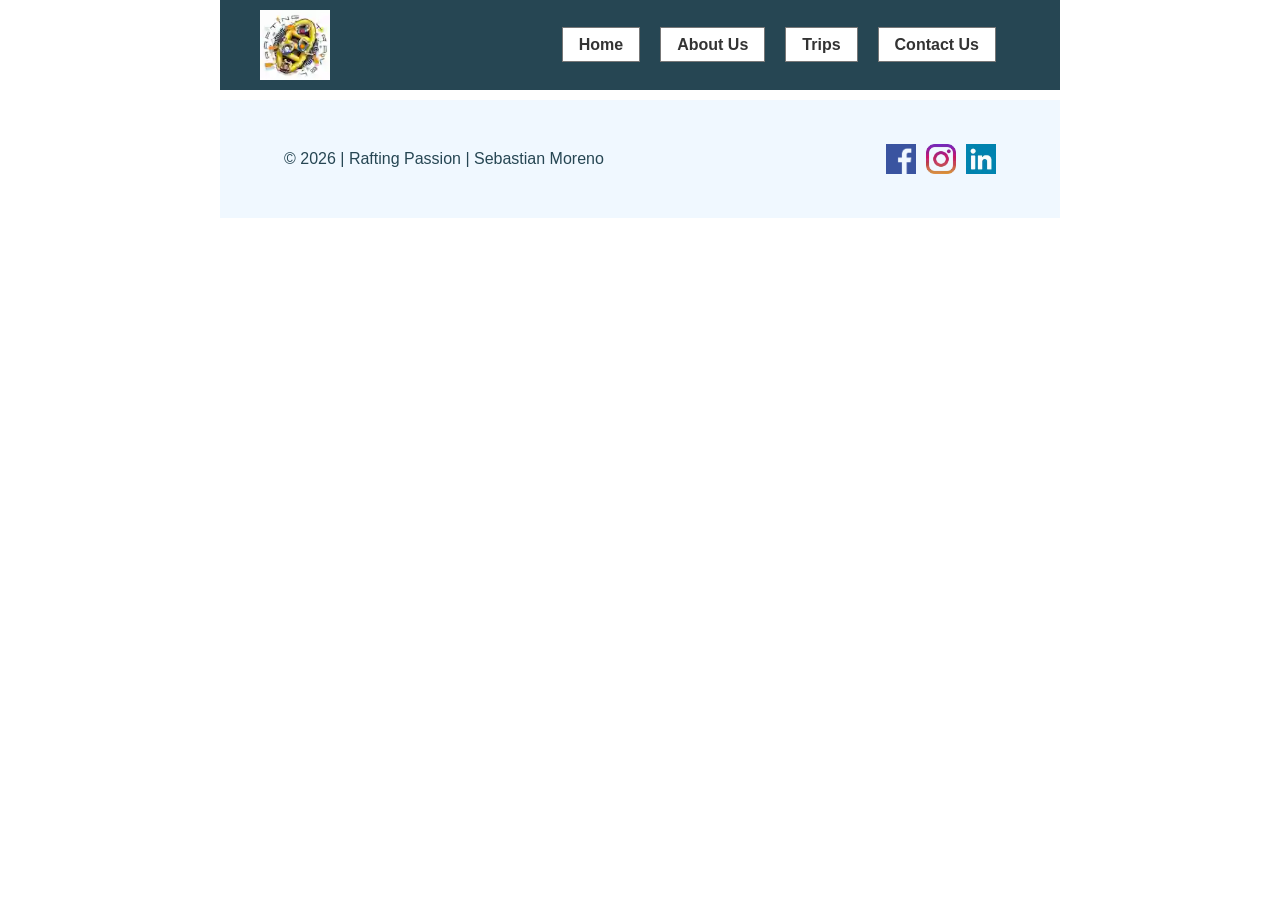
==== wwr/index.html @ cfd719b1 "Home and Trips" ====
<!DOCTYPE html>
<html lang="en">

<head>
  <meta charset="UTF-8">
  <meta name="viewport" content="width=device-width, initial-scale=1.0">
  <title>Home | Rafting Passion</title>
  <meta name="description"
    content="White Whater Rafting is a Company that allows you to enjoy the nature and have a good moment with family and friends.">
  <meta name="author" content="Sebastian Moreno">
  <link rel="stylesheet" href="styles/rafting.css">
</head>

<body>
  <header>
    <div class="logo">
      <img src="images/z-raftingcompas.webp" alt="Rafting Logo.">
    </div>
    <nav>
      <ul class="nav-links">
        <li><a href="index.html">Home</a></li>
        <li><a href="about.html">About Us</a></li>
        <li><a href="trips.html">Trips</a></li>
        <li><a href="contact.html">Contact Us</a></li>
      </ul>
    </nav>
  </header>

  <footer>
    <p>&copy; 2026 | Rafting Passion | Sebastian Moreno</p>
    <nav class="socialmedia">
      <a href="https://facebook.com">
        <img src="images/facebook-logo.webp" alt="Facebook Logo">
      </a>
      <a href="https://instagram.com">
        <img src="images/instagram-logo.webp" alt="Instagram Logo">
      </a>
      <a href="https://linkedin.com">
        <img src="images/linkedin-logo.webp" alt="LinkedIn Logo">
      </a>
    </nav>
  </footer>
</body>

</html>
---- wwr/styles/rafting.css ----
/* ...
...
--- GENERAL SECTION ---
...
... */

:root {
    --primary-color: #055a05;
    --secondary-color: #fff;
    --accent1-color: #264653;
    --accent2-color: #719fb4;
    --heading-font: "Times New Roman", "Georgia", serif;
    --body-font: Arial, Helvetica, sans-serif;
}

* {
    font-family: Arial, Helvetica, sans-serif;
    margin: 0;
    padding: 0;
    box-sizing: border-box;
}

body {
    margin: 0;
    padding: 0;
    display: grid;
    grid-template-columns: 1fr;
    gap: 10px;
    font-family: var(--body-font);
    color: var(--accent1-color);
}

header,
main,
footer {
    width: 840px;
    margin: 0 auto;
}

header {
    display: grid;
    grid-template-columns: auto 1fr;
    align-items: center;
    padding: 10px 40px;
    background-color: var(--accent1-color);
}

header img {
    max-height: 70px;
    width: auto;
    display: block;
}

.nav-links {
    display: flex;
    justify-content: flex-end;
    gap: 20px;
    list-style: none;
    margin: 0;
    padding: 0;
}

.nav-links a {
    background-color: var(--secondary-color);
    border: 1px solid #777;
    padding: 8px 16px;
    text-decoration: none;
    color: #333;
    font-weight: bold;
}

nav,
p,
section,
article {
    margin: 16px;
    padding: 8px;
}

footer {
    display: flex;
    justify-content: space-between;
    align-items: center;
    padding: 20px 40px;
    background-color: aliceblue;
    color: var(--accent1-color);
}

.socialmedia {
    display: flex;
    gap: 10px;
}

.socialmedia img {
    width: 30px;
    height: 30px;
    display: block;
}

.socialmedia a {
    text-decoration: none;
}

/* ...
...
--- HOME SECTION ---
...
... */

/* ...
...
--- ABOUT US SECTION ---
...
... */

h1 {
    font-family: var(--heading-font);
    color: var(--accent1-color);
}

.hero {
    position: relative;
    align-items: center;
}

.hero img {
    display: block;
    width: 100%;
    height: auto;
    border-radius: 5px;
}

.hero h1 {
    position: absolute;
    top: 20px;
    width: 100%;
    padding: 16px;
    text-align: center;
    opacity: 0.7;
    background-color: var(--accent1-color);
    color: var(--secondary-color);
}

h2 {
    font-family: var(--heading-font);
    text-align: center;
    margin-bottom: 25px;
    background-color: var(--accent1-color);
    padding: 0;
    color: var(--secondary-color);
}

.hero article {
    position: absolute;
    bottom: 10px;
    width: 75%;
    padding: 1px;
    text-align: center;
    background-color: aliceblue;
}

.hero article img {
    border: black;
    margin: 8px;
    float: right;
    width: 125px;
}

.history-section {
    padding: 10px 0px;
    text-align: center;
}

.history-container {
    display: grid;
    grid-template-columns: repeat(3, 1fr);
    gap: 30px;
    align-items: center;
    margin-top: 20px;
}

.history-img-box img {
    width: 100%;
    height: auto;
    border-radius: 8px;
}

.adventures-section {
    padding: 30px 20px;
    background-color: #f9f9f9;
}

.adventures-gallery {
    display: flex;
    justify-content: space-between;
    gap: 15px;
    margin-top: 10px;
    padding: 0;
}

.adventure-card {
    flex: 1;
    margin: 0;
    background: var(--secondary-color);
    padding: 10px;
    border: 1px solid #ddd;
    text-align: center;
}

.adventure-card img {
    width: 100%;
    height: 150px;
    object-fit: cover;
}

.adventure-card figcaption {
    margin-top: 10px;
    font-weight: bold;
    font-size: 0.9rem;
}

/* ...
...
--- TRIPS SECTION ---
...
... */

/* ...
...
--- CONTACT US SECTION ---
...
... */

.page-title h1 {
    position: relative;
    width: 100%;
    padding: 16px;
    text-align: center;
    opacity: 0.7;
    background-color: var(--accent1-color);
    color: var(--secondary-color);
}

.page-title {
    position: relative;
    top: 20px;
    width: 100%;
    padding: 16px;
    text-align: center;
}

.contact-info {
    margin-top: 20px;
}

.contact-info p {
    margin-top: 0;
    margin-bottom: 0;
}

.contact-container {
    background-color: aliceblue;
    display: grid;
    grid-template-columns: 1fr 1fr;
    gap: 30px;
    margin: 20px auto;
}

.map {
    display: flex;
    flex-direction: column;
    margin-top: 100px;
}

.map p {
    margin-top: 10px;
    font-size: 0.95em;
    color: var(--accent1-color);
}

.map iframe,
.map img {
    width: 100%;
    height: 320px;
    object-fit: cover;
    border: 1px solid #ccc;
    border-radius: 5px;
}

.profiles-section {
    padding: 30px 20px;
    background-color: #f9f9f9;
}

.profiles-section h2 {
    font-family: var(--heading-font);
    text-align: center;
    margin-bottom: 25px;
    background-color: var(--accent1-color);
    padding: 0;
    color: var(--secondary-color);
}

.profiles-gallery {
    display: flex;
    justify-content: space-between;
    gap: 15px;
    margin-top: 10px;
    padding: 0;
}

.profile-card {
    flex: 1;
    margin: 0;
    background: white;
    padding: 10px;
    border: 1px solid #ddd;
    text-align: center;
}

.profile-card img {
    width: 100%;
    height: 160px;
    object-fit: cover;
    border-radius: 4px;
}

.profile-card figcaption {
    margin-top: 10px;
    font-weight: bold;
    font-size: 0.9rem;
}

form {
    width: 100%;
    margin: 0;
    padding: 0;
    display: flex;
    flex-direction: column;
}

.form-group {
    display: grid;
    grid-template-columns: 1fr 2fr;
    align-items: center;
}

.company-info {
    text-align: center;
    margin-top: 0;
}

.purpose-group {
    display: flex;
    justify-content: center;
}

.radio-button {
    display: flex;
    flex-direction: column;
    gap: 12px;
    margin-left: 100px;
    text-align: right;
}

fieldset {
    display: grid;
    grid-template-columns: 1fr 2fr;
    margin: 1.5rem 0;
    border: none;
    padding: 1.5rem;
}

input[type="radio"] {
    margin: 5px;
}

h3 {
    margin-top: 80px;
    text-align: left;
    padding: 0 0.5rem;
    color: #333;
    font-family: Merriweather, Georgia, serif;
    font-size: 1rem;
}

label,
input,
button,
select,
textarea {
    font-family: Merriweather, Georgia, serif;
}

label {
    text-align: right;
    padding-right: 1rem;
}

input,
select,
textarea {
    padding: 0.5rem;
    font-size: 1.1rem;
}

input[type="checkbox"] {
    width: 22px;
    height: 22px;
    vertical-align: bottom;
}

button {
    justify-self: center;
    margin: 2rem 0 1rem 0;
    background-color: var(--accent1-color);
    color: #fff;
    border: none;
    border-radius: 0.5rem;
    padding: 0.75rem 2rem;
    font-size: 1.2rem;
    cursor: pointer;
}

button:hover {
    background-color: var(--primary-color);
}

.form-item {
    display: grid;
    grid-template-columns: 1fr 2fr;
    align-items: center;
    gap: 10px;
    margin: 0 0 12px;
}

.column1 {
    grid-template-columns: 4fr 1fr;
    margin: 0.5rem 0;
}

.column2 {
    display: grid;
    grid-template-columns: 1fr 2fr;
    align-items: center;
    gap: 10px;
    margin: 0.5rem 0;
}

.column2 label {
    text-align: left;
    padding-right: 0;
}

.checkbox-row {
    display: flex;
    justify-content: center;
    align-items: center;
    gap: 0.5rem;
    margin: 1rem 0;
}

.checkbox-row label {
    text-align: left;
    font-size: 0.95em;
}

.textarea-row {
    display: flex;
    flex-direction: column;
    align-items: start;
    text-align: start;
    margin: 1rem 0;
}

.textarea-row label {
    text-align: left;
    padding: 5px;
}

textarea {
    width: 100%;
    margin-top: 0.5rem;
    resize: none;
}
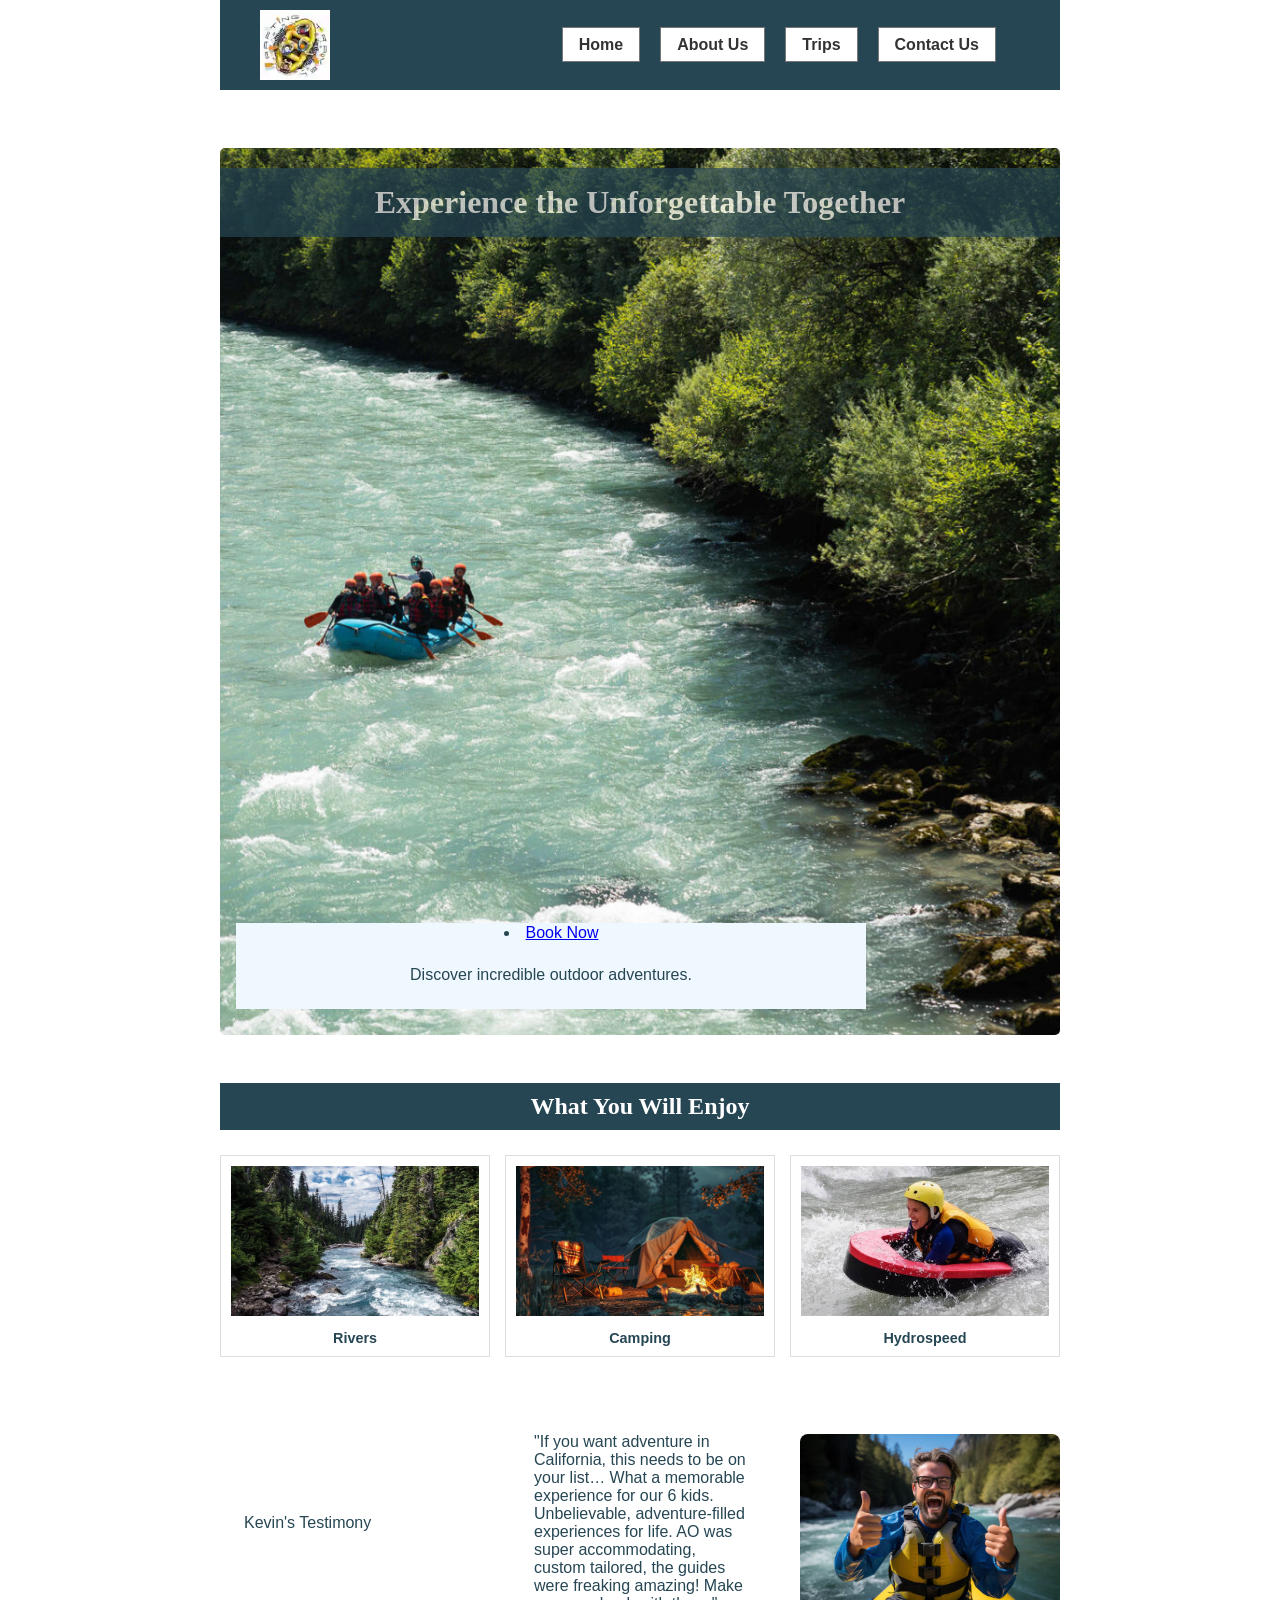
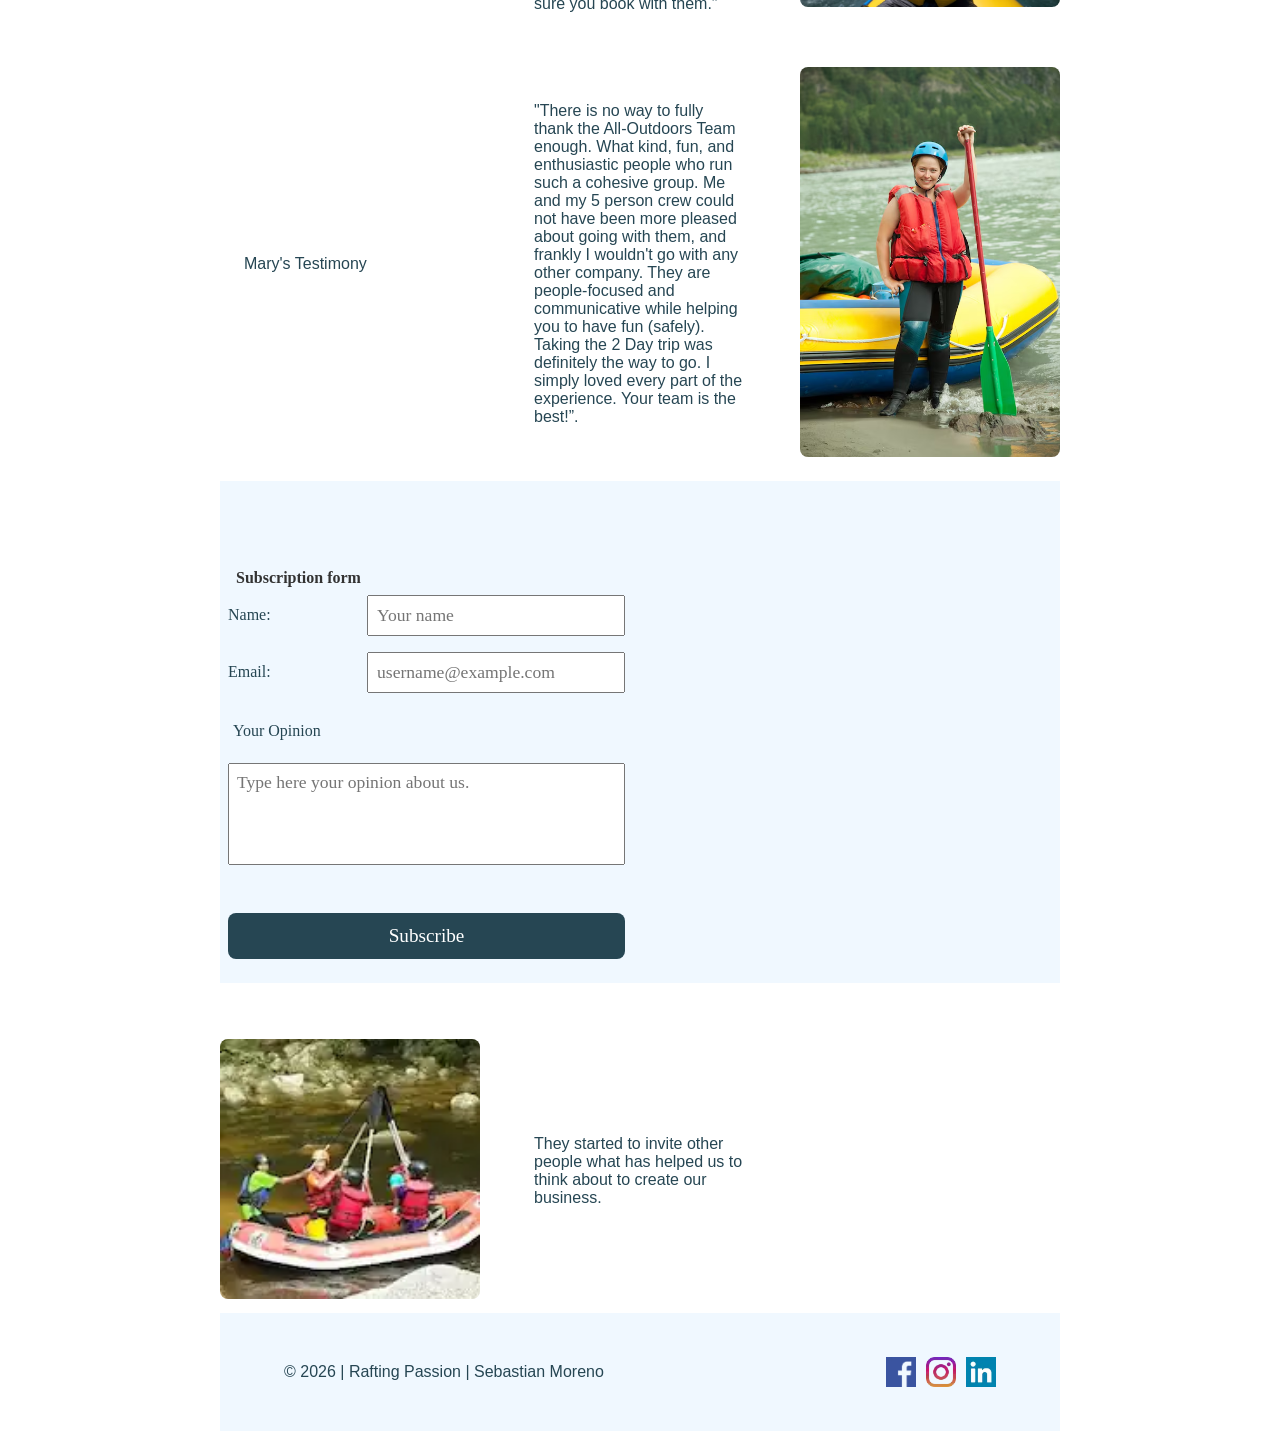
==== commit f7ffbdf8: "Rafting Page" ====
--- a/wwr/index.html
+++ b/wwr/index.html
@@ -26,6 +26,101 @@
     </nav>
   </header>
 
+  <main>
+    <section class="welcome"></section>
+    <div class="hero">
+      <img src="images/Rafting.jpg" alt="Rafting Welcome">
+      <h1>Experience the Unforgettable Together</h1>
+      <article>
+        <li><a href="trips.html">Book Now</a>
+          <p>Discover incredible outdoor adventures.</p>
+      </article>
+    </div>
+
+    <section class="offerts"></section>
+    <h2>What You Will Enjoy</h2>
+    <div class="adventures-gallery">
+
+      <figure class="adventure-card">
+        <img src="images/Rivers.webp" alt="Trip Rivers">
+        <figcaption>Rivers</figcaption>
+      </figure>
+
+      <figure class="adventure-card">
+        <img src="images/Camping.jpeg" alt="Outdoor Camping">
+        <figcaption>Camping</figcaption>
+      </figure>
+
+      <figure class="adventure-card">
+        <img src="images/Hydrospeed.jpeg" alt="Hydrospeed Adventure">
+        <figcaption>Hydrospeed</figcaption>
+      </figure>
+
+    </div>
+
+    <section class="testimonies"></section>
+    <div class="history-container">
+      <p class="testimony">Kevin's Testimony</p>
+      <p class="history-text-1">"If you want adventure in California, this needs to be on your list…
+        What a memorable experience for
+        our 6 kids. Unbelievable, adventure-filled experiences for life. AO was super accommodating,
+        custom
+        tailored, the guides were freaking amazing! Make sure you book with them."</p>
+      <div class="history-img-box">
+        <img src="images/kevin.avif" alt="Happy Woman">
+      </div>
+      <p class="testimony">Mary's Testimony</p>
+      <p class="history-text-2">"There is no way to fully thank the All-Outdoors Team enough. What
+        kind, fun, and enthusiastic people
+        who run such a cohesive group. Me and my 5 person crew could not have been more pleased
+        about going
+        with them, and frankly I wouldn't go with any other company. They are people-focused and
+        communicative while helping you to have fun (safely). Taking the 2 Day trip was definitely
+        the way
+        to go. I simply loved every part of the experience. Your team is the best!”.</p>
+      <div class="history-img-box">
+        <img src="images/mary.avif" alt="Happy Man">
+      </div>
+    </div>
+
+    <section class="contact-container">
+
+      <form>
+        <h3>Subscription form</h3>
+
+        <div class="form-item column2">
+          <label for="user_name">Name:</label>
+          <input type="text" id="user_name" name="user_name" required placeholder="Your name">
+        </div>
+
+        <div class="form-item column2">
+          <label for="useremail">Email:</label>
+          <input type="email" id="useremail" name="useremail" required
+            placeholder="username@example.com">
+        </div>
+
+        <div class="form-item textarea-row">
+          <label for="msg">Your Opinion</label>
+          <textarea name="msg" id="msg" rows="4" required
+            placeholder="Type here your opinion about us."></textarea>
+        </div>
+
+        <button type="submit">Subscribe</button>
+      </form>
+    </section>
+    <section class="newsletter"></section>
+    <div class="history-container">
+      <div class="history-img-box">
+        <img src="images/happy-rafting.webp" alt="Historical Rafting">
+      </div>
+      <p class="history-text-2">They started to invite other people what has helped us to
+        think about to create
+        our
+        business.</p>
+    </div>
+
+  </main>
+
   <footer>
     <p>&copy; 2026 | Rafting Passion | Sebastian Moreno</p>
     <nav class="socialmedia">
--- a/wwr/styles/rafting.css
+++ b/wwr/styles/rafting.css
@@ -146,7 +146,7 @@
     text-align: center;
     margin-bottom: 25px;
     background-color: var(--accent1-color);
-    padding: 0;
+    padding: 10px;
     color: var(--secondary-color);
 }
 
@@ -297,7 +297,6 @@
     text-align: center;
     margin-bottom: 25px;
     background-color: var(--accent1-color);
-    padding: 0;
     color: var(--secondary-color);
 }
 
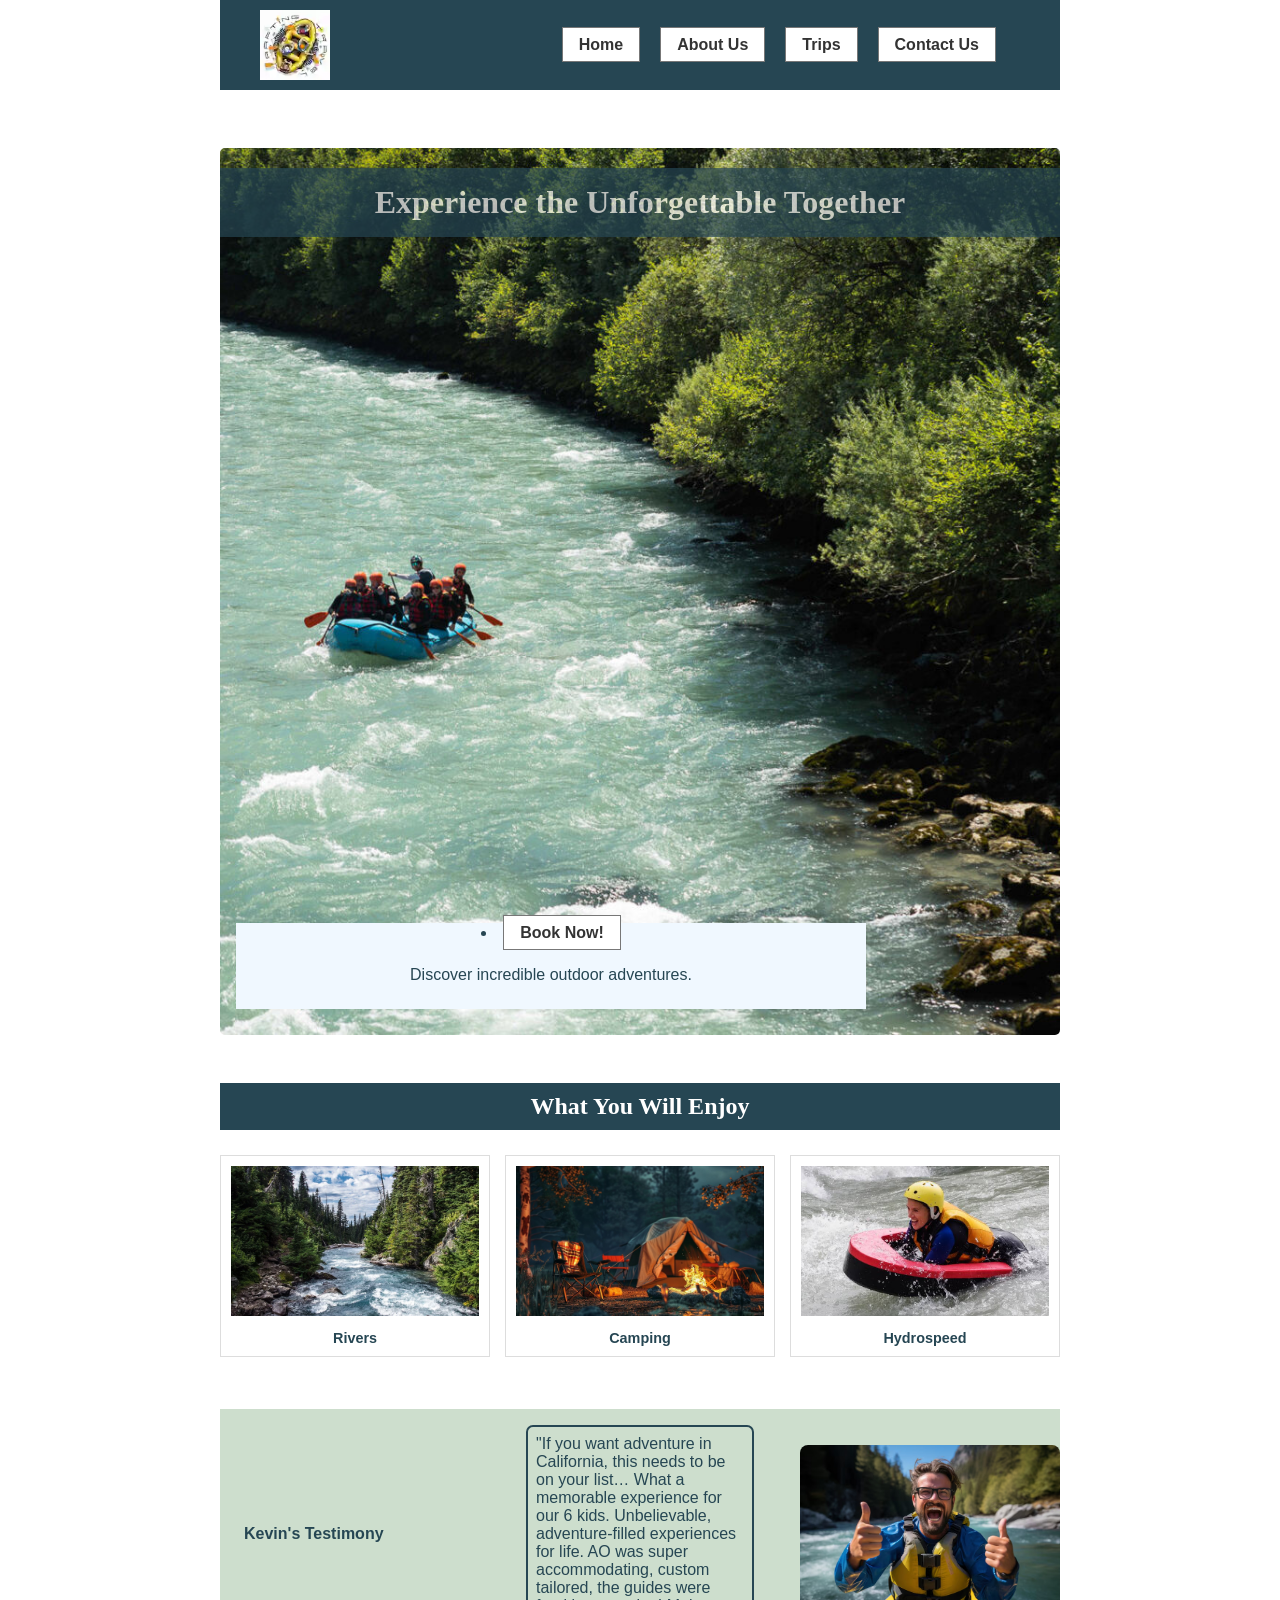
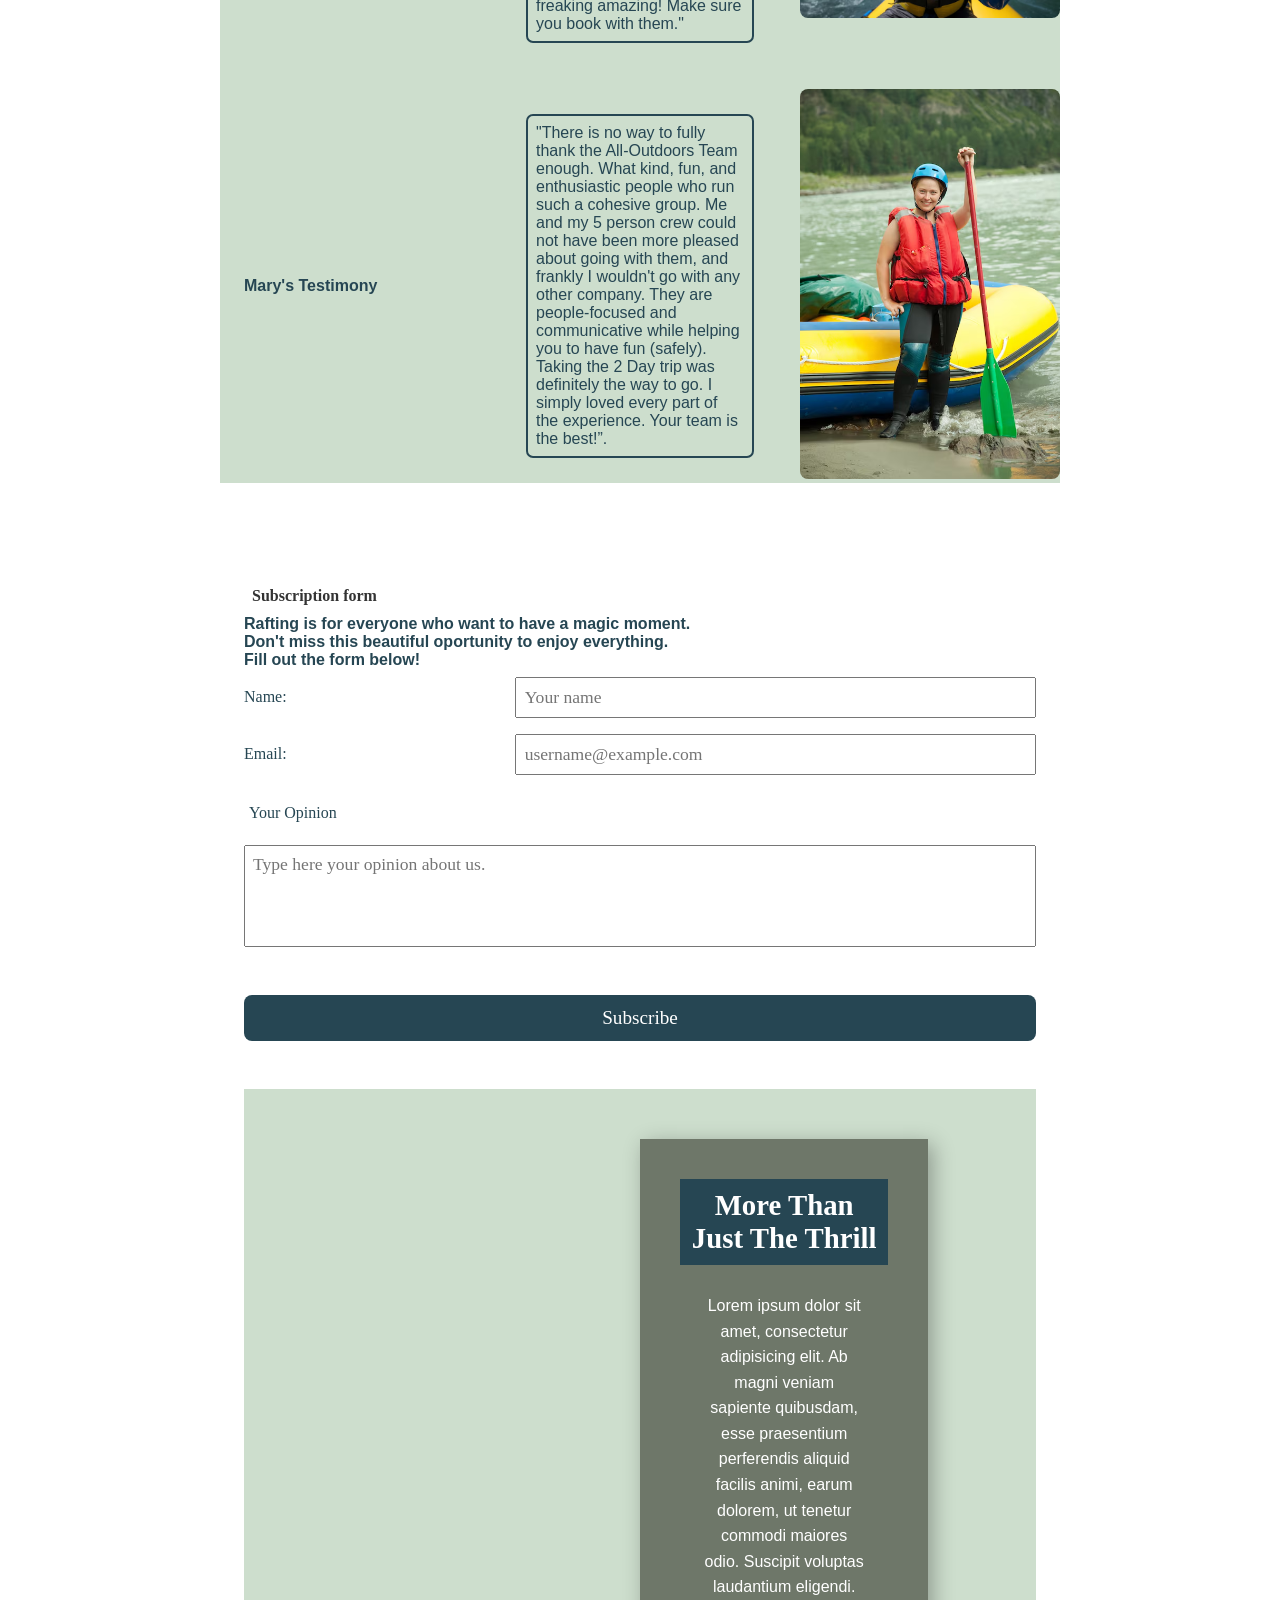
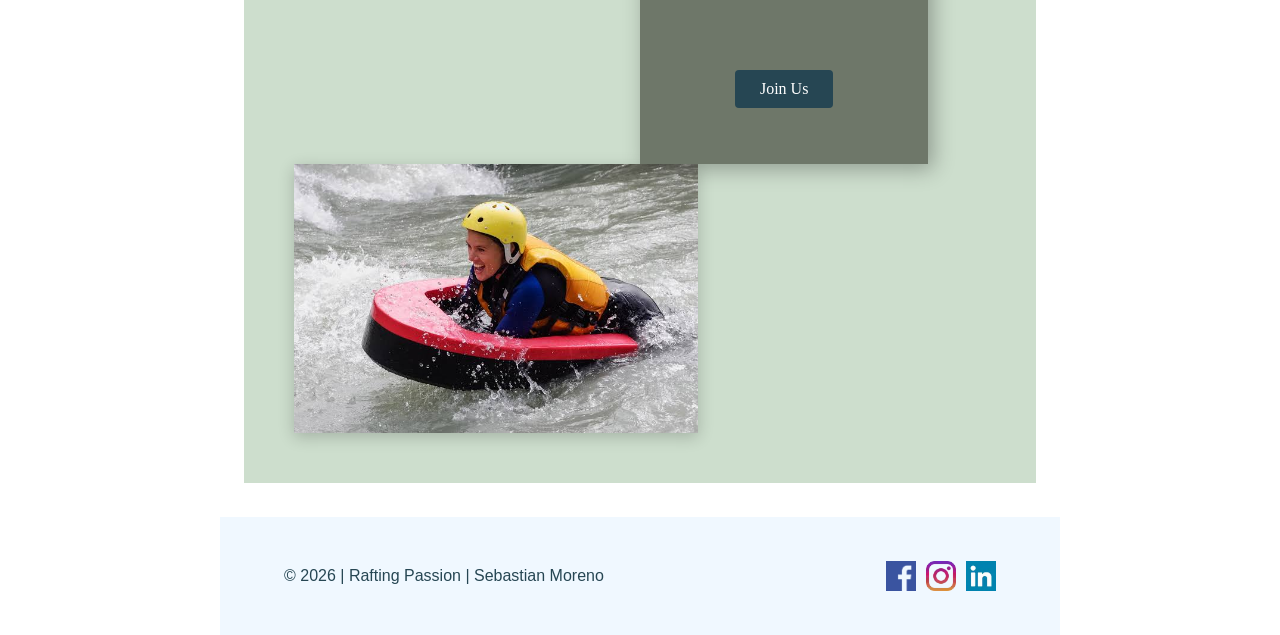
==== commit 50cd0326: "Home page finshed" ====
--- a/wwr/index.html
+++ b/wwr/index.html
@@ -31,8 +31,8 @@
     <div class="hero">
       <img src="images/Rafting.jpg" alt="Rafting Welcome">
       <h1>Experience the Unforgettable Together</h1>
-      <article>
-        <li><a href="trips.html">Book Now</a>
+      <article class="art-link">
+        <li><a href="trips.html">Book Now!</a>
           <p>Discover incredible outdoor adventures.</p>
       </article>
     </div>
@@ -58,19 +58,19 @@
 
     </div>
 
-    <section class="testimonies"></section>
-    <div class="history-container">
+    <section class="testomony-section"></section>
+    <div class="testimony-container">
       <p class="testimony">Kevin's Testimony</p>
-      <p class="history-text-1">"If you want adventure in California, this needs to be on your list…
+      <p class="testimony-text">"If you want adventure in California, this needs to be on your list…
         What a memorable experience for
         our 6 kids. Unbelievable, adventure-filled experiences for life. AO was super accommodating,
         custom
         tailored, the guides were freaking amazing! Make sure you book with them."</p>
-      <div class="history-img-box">
+      <div class="testimony-img-box">
         <img src="images/kevin.avif" alt="Happy Woman">
       </div>
       <p class="testimony">Mary's Testimony</p>
-      <p class="history-text-2">"There is no way to fully thank the All-Outdoors Team enough. What
+      <p class="testimony-text">"There is no way to fully thank the All-Outdoors Team enough. What
         kind, fun, and enthusiastic people
         who run such a cohesive group. Me and my 5 person crew could not have been more pleased
         about going
@@ -83,10 +83,16 @@
       </div>
     </div>
 
-    <section class="contact-container">
+    <section>
 
       <form>
         <h3>Subscription form</h3>
+
+        <div class="sub-message">
+          <p>Rafting is for everyone who want to have a magic moment.</p>
+          <p>Don't miss this beautiful oportunity to enjoy everything.</p>
+          <p>Fill out the form below!</p>
+        </div>
 
         <div class="form-item column2">
           <label for="user_name">Name:</label>
@@ -108,16 +114,18 @@
         <button type="submit">Subscribe</button>
       </form>
     </section>
-    <section class="newsletter"></section>
-    <div class="history-container">
-      <div class="history-img-box">
-        <img src="images/happy-rafting.webp" alt="Historical Rafting">
+    <section class="newsletter">
+      <div class="banner-container">
+        <img src="images/Hydrospeed.jpeg" alt="Montañas" class="banner-image">
+        <div class="card-content">
+          <h2>More Than Just The Thrill</h2>
+          <p>Lorem ipsum dolor sit amet, consectetur adipisicing elit. Ab magni veniam sapiente
+            quibusdam, esse praesentium perferendis aliquid facilis animi, earum dolorem, ut tenetur
+            commodi maiores odio. Suscipit voluptas laudantium eligendi.</p>
+          <button class="btn-join">Join Us</button>
+        </div>
       </div>
-      <p class="history-text-2">They started to invite other people what has helped us to
-        think about to create
-        our
-        business.</p>
-    </div>
+    </section>
 
   </main>
 
--- a/wwr/styles/rafting.css
+++ b/wwr/styles/rafting.css
@@ -106,6 +106,103 @@
 --- HOME SECTION ---
 ...
 ... */
+.art-link a {
+    background-color: var(--secondary-color);
+    border: 1px solid #777;
+    padding: 8px 16px;
+    text-decoration: none;
+    color: #333;
+    font-weight: bold;
+}
+
+.testimony-section {
+    padding: 10px 0px;
+    text-align: center;
+}
+
+.testimony-container {
+    display: grid;
+    grid-template-columns: repeat(3, 1fr);
+    gap: 30px;
+    align-items: center;
+    margin-top: 20px;
+    background-color: #cddecd;
+}
+
+.testimony-img-box img {
+    width: 100%;
+    height: auto;
+    border-radius: 8px;
+}
+
+.testimony {
+    font-weight: bold;
+}
+
+.testimony-text {
+    border: 2px solid var(--accent1-color);
+    border-radius: 7px;
+}
+
+.sub-message {
+    margin-top: 10px;
+}
+
+.sub-message p {
+    display: block;
+    margin: 0;
+    padding: 0;
+    font-weight: bold;
+}
+
+.banner-container {
+    display: grid;
+    grid-template-columns: repeat(12, 1fr);
+    align-items: center;
+    background-color: #cddecd;
+    padding: 50px;
+}
+
+.banner-image {
+    grid-column: 1 / 8;
+    width: 100%;
+    height: auto;
+    object-fit: cover;
+    box-shadow: 0 4px 15px rgba(0, 0, 0, 0.2);
+}
+
+.card-content {
+    grid-column: 7 / 12;
+    grid-row: 1;
+    z-index: 2;
+    background-color: #6e7769;
+    color: #ffffff;
+    padding: 40px;
+    text-align: center;
+    box-shadow: 5px 5px 20px rgba(0, 0, 0, 0.3);
+}
+
+.card-content h2 {
+    font-family: 'sans-serif';
+    margin-bottom: 20px;
+    font-size: 1.8rem;
+}
+
+.card-content p {
+    line-height: 1.6;
+    font-size: 1rem;
+    margin-bottom: 30px;
+}
+
+.btn-join {
+    background-color: var(--accent1-color);
+    color: var(--secondary-color);
+    border: none;
+    padding: 10px 25px;
+    font-size: 1rem;
+    cursor: pointer;
+    border-radius: 4px;
+}
 
 /* ...
 ...
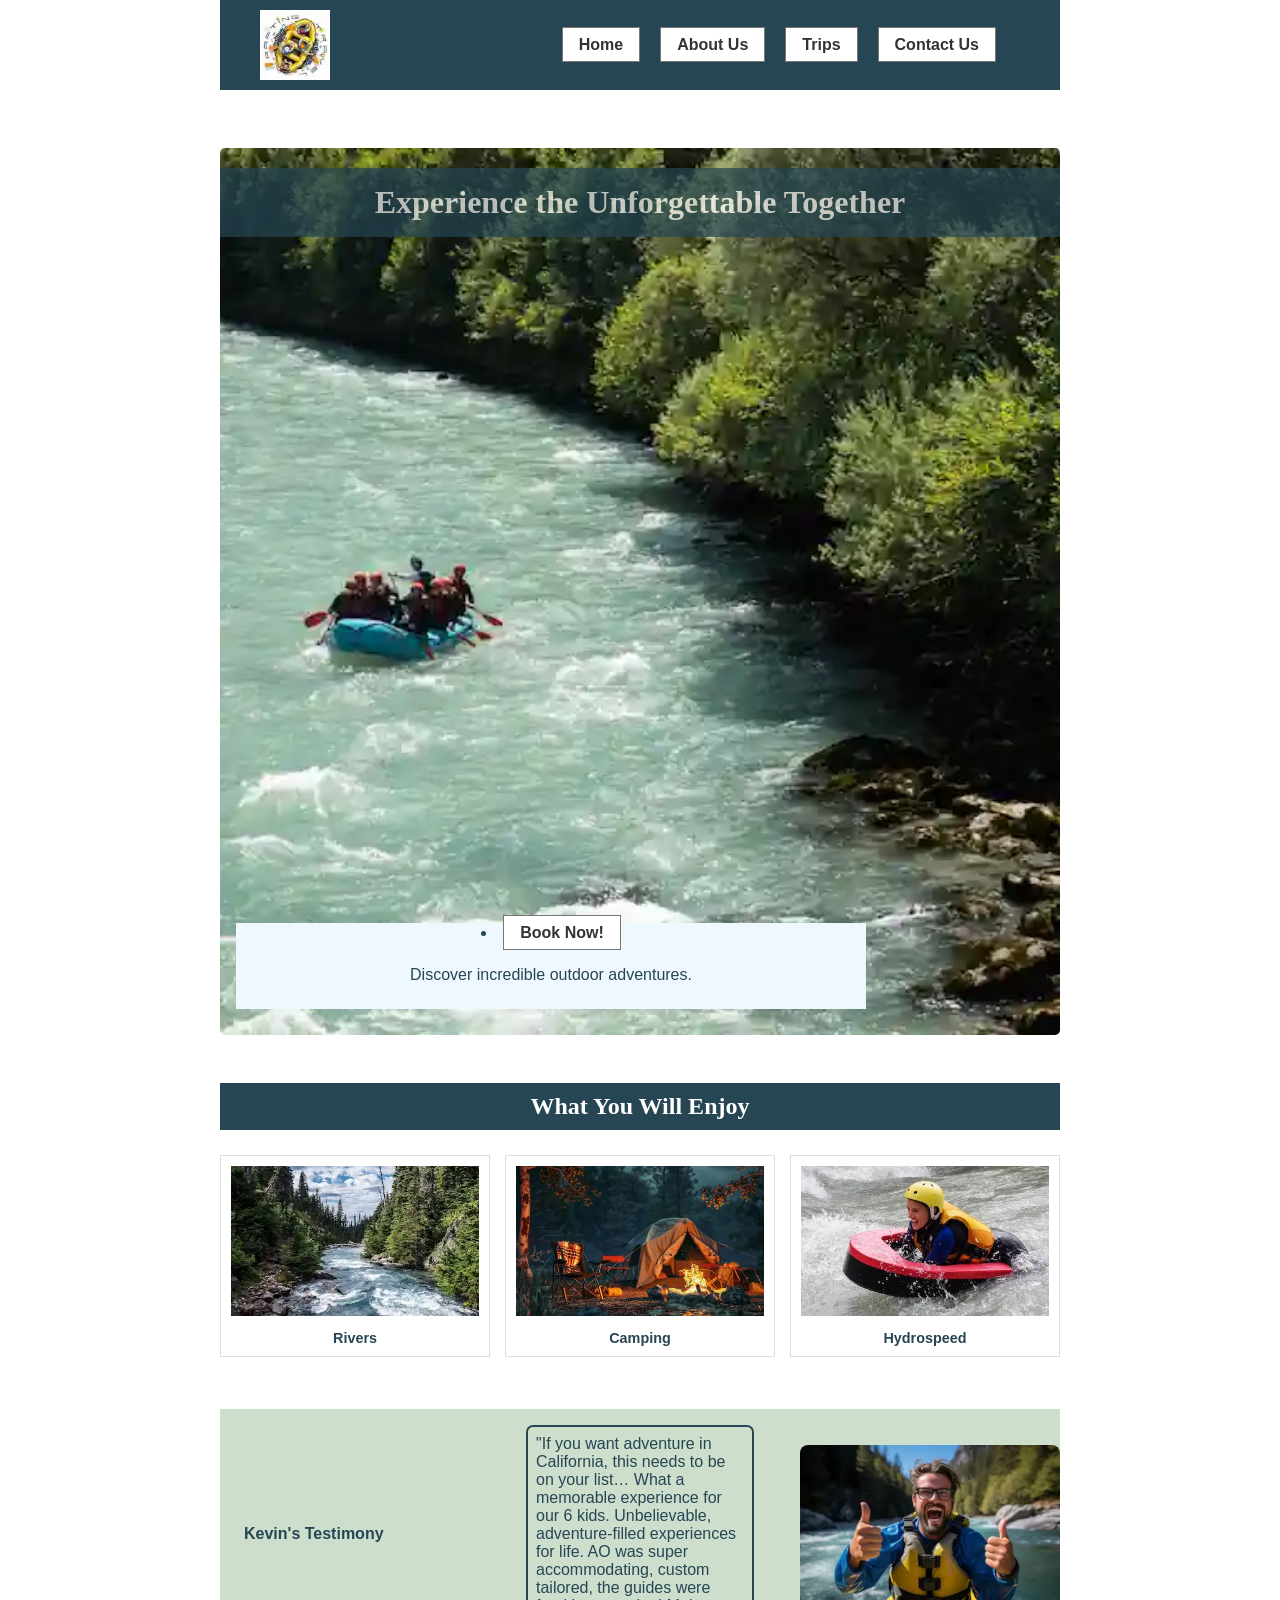
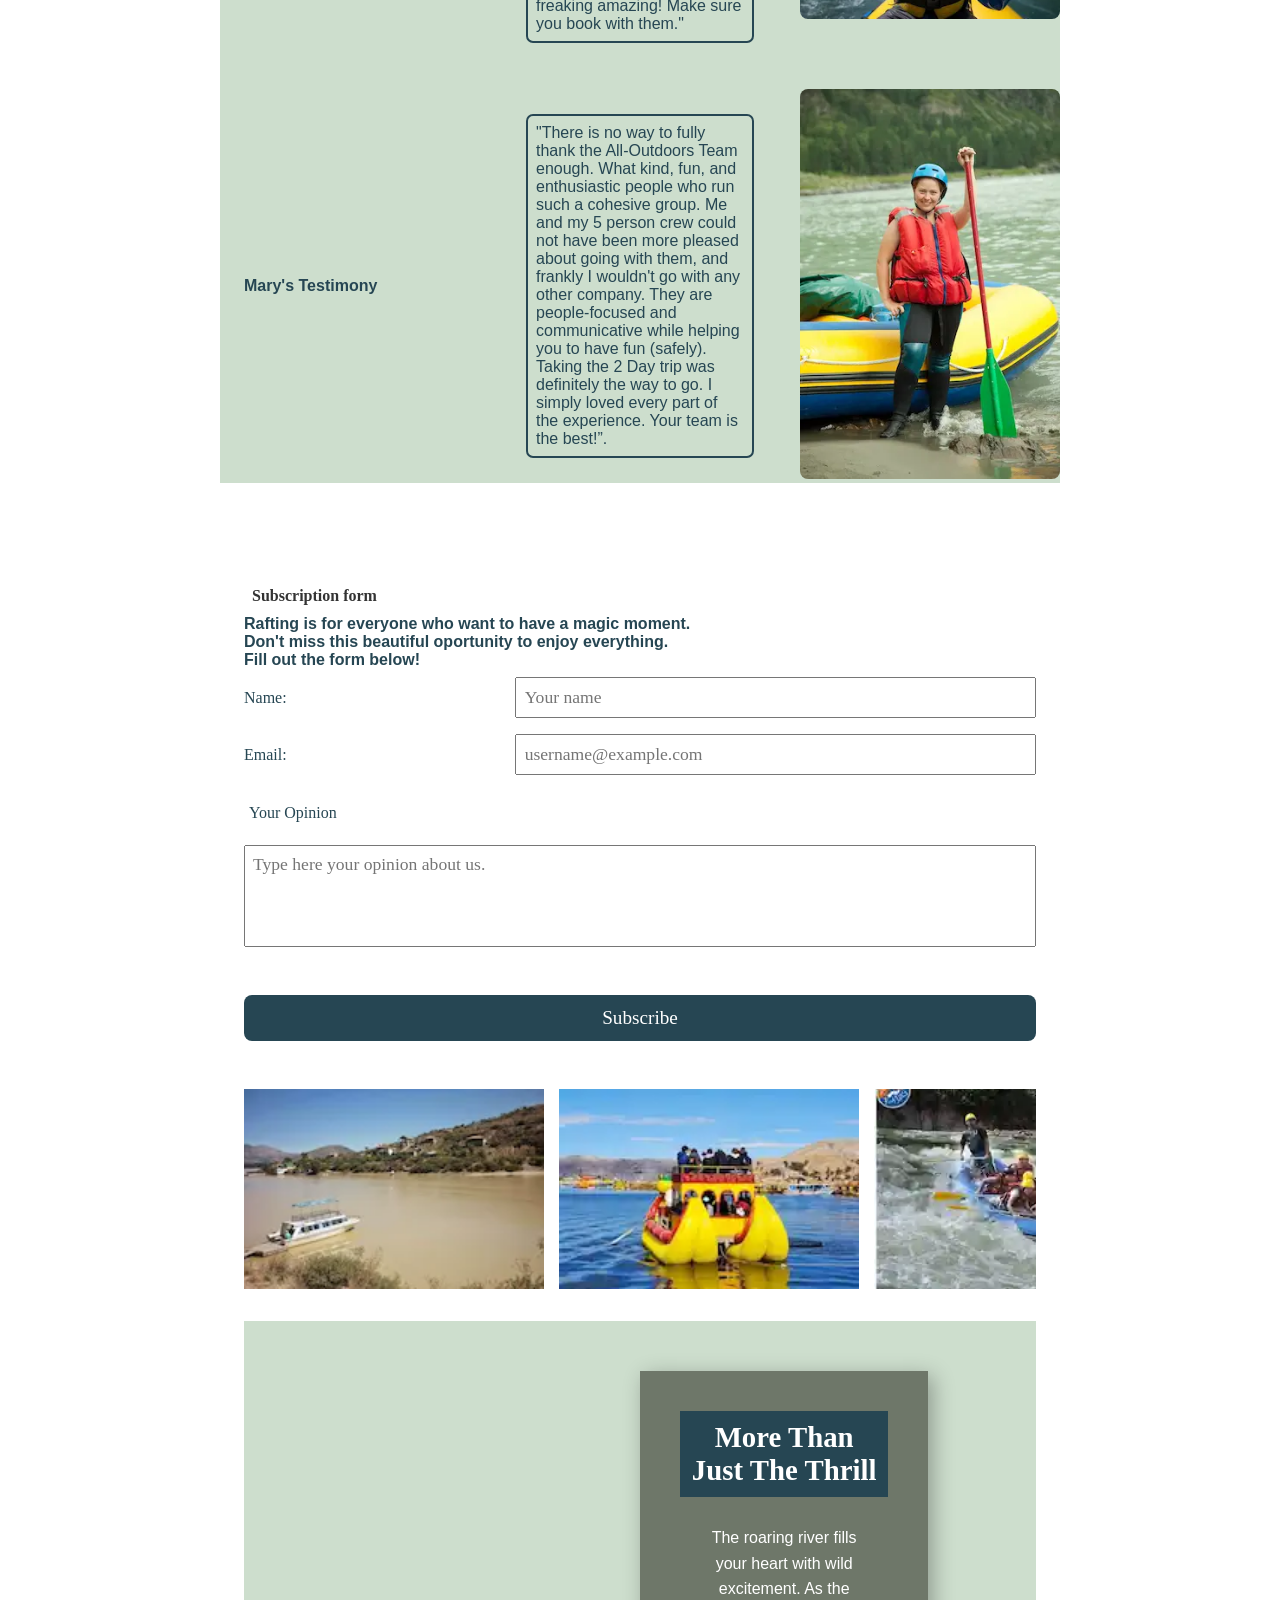
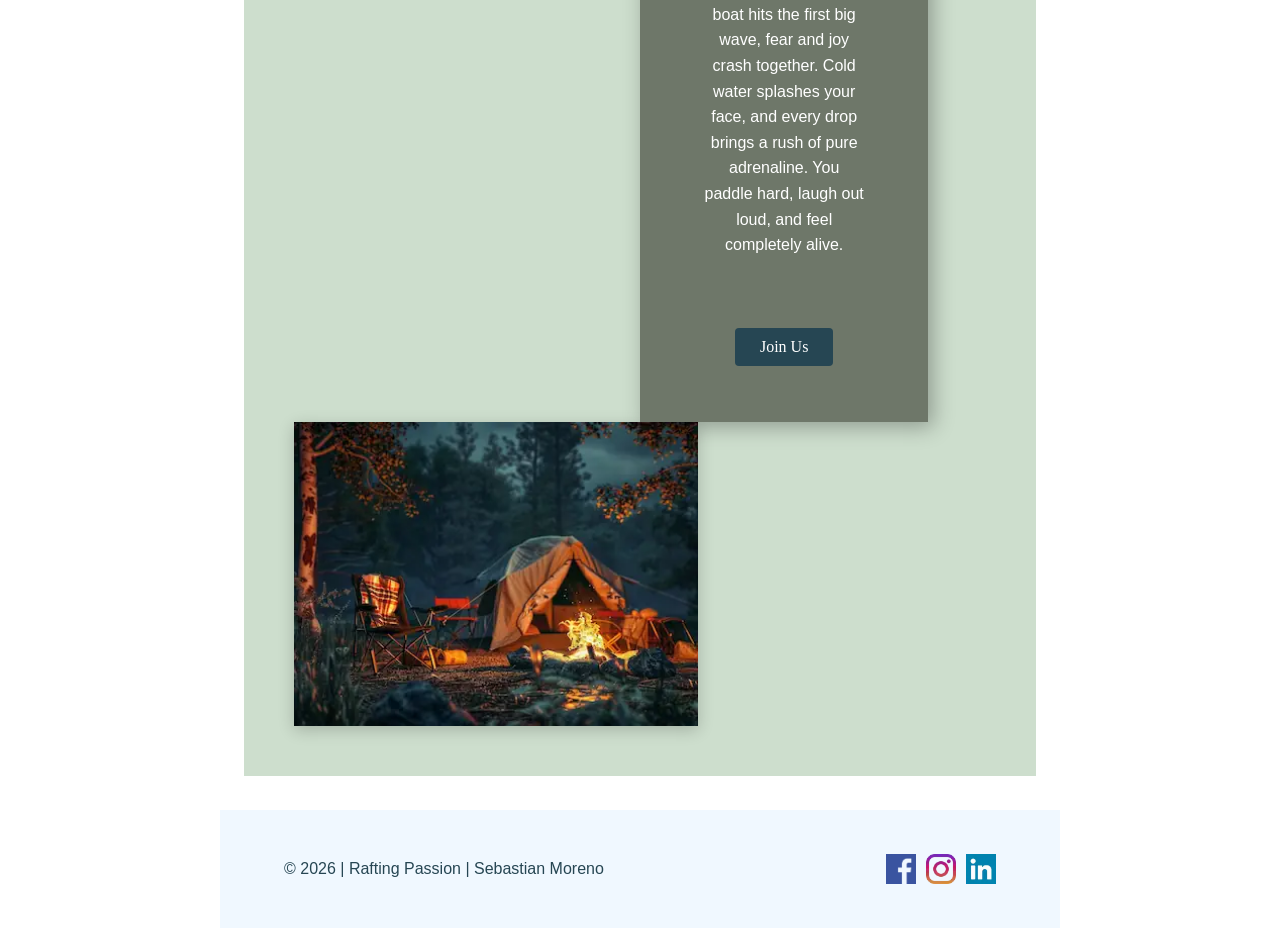
==== commit baad5dae: "Index and Trips finished" ====
--- a/wwr/index.html
+++ b/wwr/index.html
@@ -29,7 +29,7 @@
   <main>
     <section class="welcome"></section>
     <div class="hero">
-      <img src="images/Rafting.jpg" alt="Rafting Welcome">
+      <img src="images/Rafting.webp" alt="Rafting Welcome">
       <h1>Experience the Unforgettable Together</h1>
       <article class="art-link">
         <li><a href="trips.html">Book Now!</a>
@@ -47,12 +47,12 @@
       </figure>
 
       <figure class="adventure-card">
-        <img src="images/Camping.jpeg" alt="Outdoor Camping">
+        <img src="images/Camping.webp" alt="Outdoor Camping">
         <figcaption>Camping</figcaption>
       </figure>
 
       <figure class="adventure-card">
-        <img src="images/Hydrospeed.jpeg" alt="Hydrospeed Adventure">
+        <img src="images/Hydrospeed.webp" alt="Hydrospeed Adventure">
         <figcaption>Hydrospeed</figcaption>
       </figure>
 
@@ -67,7 +67,7 @@
         custom
         tailored, the guides were freaking amazing! Make sure you book with them."</p>
       <div class="testimony-img-box">
-        <img src="images/kevin.avif" alt="Happy Woman">
+        <img src="images/kevin.webp" alt="Happy Woman">
       </div>
       <p class="testimony">Mary's Testimony</p>
       <p class="testimony-text">"There is no way to fully thank the All-Outdoors Team enough. What
@@ -79,7 +79,7 @@
         the way
         to go. I simply loved every part of the experience. Your team is the best!”.</p>
       <div class="history-img-box">
-        <img src="images/mary.avif" alt="Happy Man">
+        <img src="images/mary.webp" alt="Happy Man">
       </div>
     </div>
 
@@ -114,14 +114,35 @@
         <button type="submit">Subscribe</button>
       </form>
     </section>
+    <section class="carrusel">
+      <div class="carrusel-contenedor">
+        <div class="carrusel-track">
+
+          <img src="images/angostura.webp" alt="Photo 1">
+          <img src="images/lago-titicaca.webp" alt="Photo 2">
+          <img src="images/santa-cruz.webp" alt="Photo 3">
+          <img src="images/toro-warkhu.webp" alt="Photo 4">
+          <img src="images/villa-tunari.webp" alt="Photo 5">
+
+          <img src="images/angostura.webp" alt="Photo 1">
+          <img src="images/lago-titicaca.webp" alt="Photo 2">
+          <img src="images/santa-cruz.webp" alt="Photo 3">
+          <img src="images/toro-warkhu.webp" alt="Photo 4">
+          <img src="images/villa-tunari.webp" alt="Photo 5">
+        </div>
+      </div>
+    </section>
+
     <section class="newsletter">
       <div class="banner-container">
-        <img src="images/Hydrospeed.jpeg" alt="Montañas" class="banner-image">
+        <img src="images/Camping.webp" alt="Camping in the mountains" class="banner-image">
         <div class="card-content">
           <h2>More Than Just The Thrill</h2>
-          <p>Lorem ipsum dolor sit amet, consectetur adipisicing elit. Ab magni veniam sapiente
-            quibusdam, esse praesentium perferendis aliquid facilis animi, earum dolorem, ut tenetur
-            commodi maiores odio. Suscipit voluptas laudantium eligendi.</p>
+          <p>The roaring river fills your heart with wild excitement. As the boat hits the first big
+            wave, fear
+            and joy crash together. Cold water splashes your face, and every drop brings a rush of
+            pure
+            adrenaline. You paddle hard, laugh out loud, and feel completely alive.</p>
           <button class="btn-join">Join Us</button>
         </div>
       </div>
--- a/wwr/styles/rafting.css
+++ b/wwr/styles/rafting.css
@@ -321,6 +321,104 @@
 --- TRIPS SECTION ---
 ...
 ... */
+
+.carrusel-contenedor {
+    width: 100%;
+    overflow: hidden;
+    white-space: nowrap;
+    box-sizing: border-box;
+}
+
+.carrusel-track {
+    display: flex;
+    width: max-content;
+    animation: desplazar 20s linear infinite;
+}
+
+.carrusel-track img {
+    width: 300px;
+    height: 200px;
+    object-fit: cover;
+    margin-right: 15px;
+}
+
+@keyframes desplazar {
+    0% {
+        transform: translateX(0);
+    }
+
+    100% {
+        transform: translateX(-50%);
+    }
+}
+
+/* Contenedor con scroll para pantallas móviles */
+.table-container {
+    overflow-x: auto;
+    margin: 20px 0;
+    font-family: 'Segoe UI', Tahoma, Geneva, Verdana, sans-serif;
+    box-shadow: 0 4px 15px rgba(0, 0, 0, 0.05);
+    border-radius: 8px;
+}
+
+/* Estilos generales de la tabla */
+.excursions-table {
+    width: 100%;
+    border-collapse: collapse;
+    /* Une los bordes de celda en una sola línea */
+    background-color: #ffffff;
+    text-align: left;
+}
+
+/* Estilos de la cabecera */
+.excursions-table thead tr {
+    background-color: #007bff;
+    color: #ffffff;
+    font-weight: bold;
+}
+
+.excursions-table th,
+.excursions-table td {
+    padding: 12px 15px;
+    /* Espaciado interno cómodo para lectura */
+    border-bottom: 1px solid #dddddd;
+}
+
+/* Filas alternas de diferente color (Efecto Cebra) */
+.excursions-table tbody tr:nth-child(even) {
+    background-color: #f8f9fa;
+    /* Color cian/gris suave en filas pares */
+}
+
+/* Efecto visual al pasar el ratón por encima */
+.excursions-table tbody tr:hover {
+    background-color: #f1f3f5;
+    cursor: pointer;
+}
+
+/* Diseño de las etiquetas de dificultad */
+.badge {
+    padding: 4px 8px;
+    border-radius: 4px;
+    font-size: 0.85rem;
+    font-weight: 600;
+    display: inline-block;
+}
+
+.badge.easy {
+    background-color: #d4edda;
+    color: #155724;
+}
+
+.badge.medium {
+    background-color: #fff3cd;
+    color: #856404;
+}
+
+.badge.hard {
+    background-color: #f8d7da;
+    color: #721c24;
+}
 
 /* ...
 ...
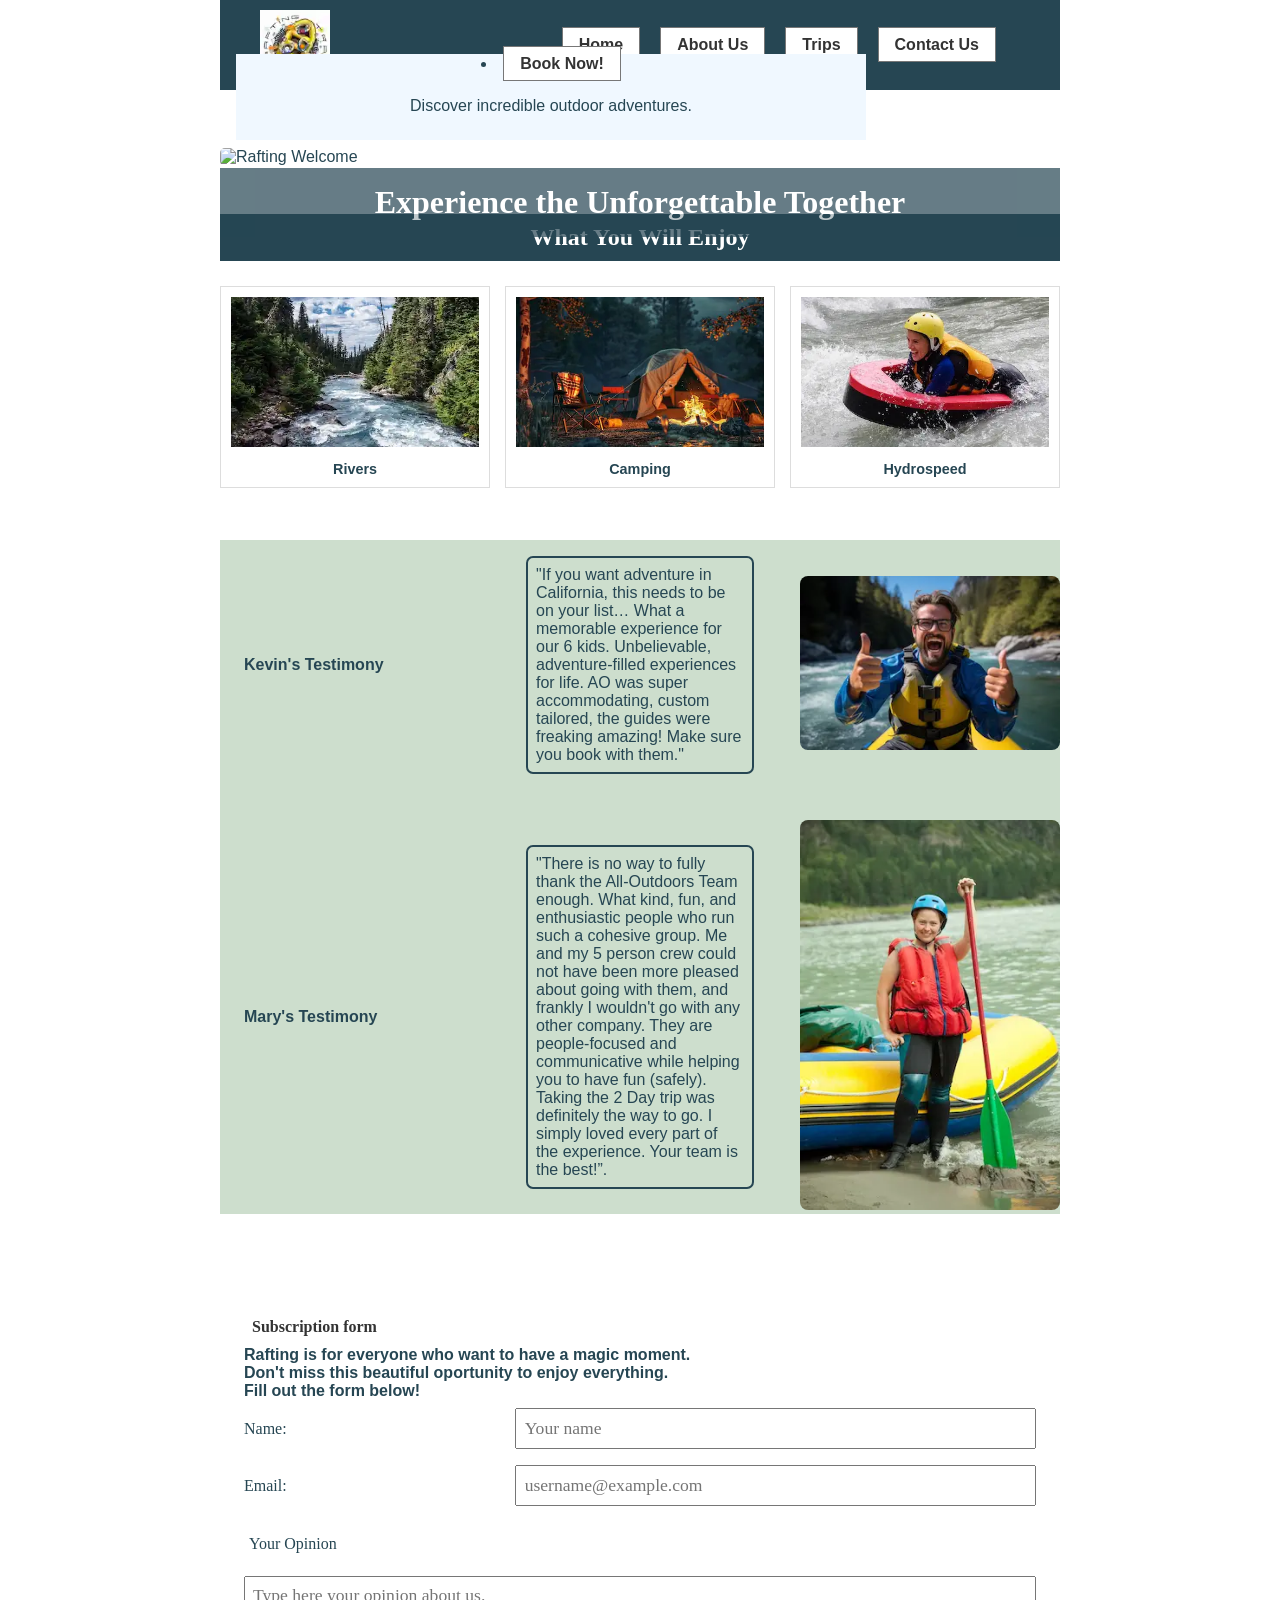
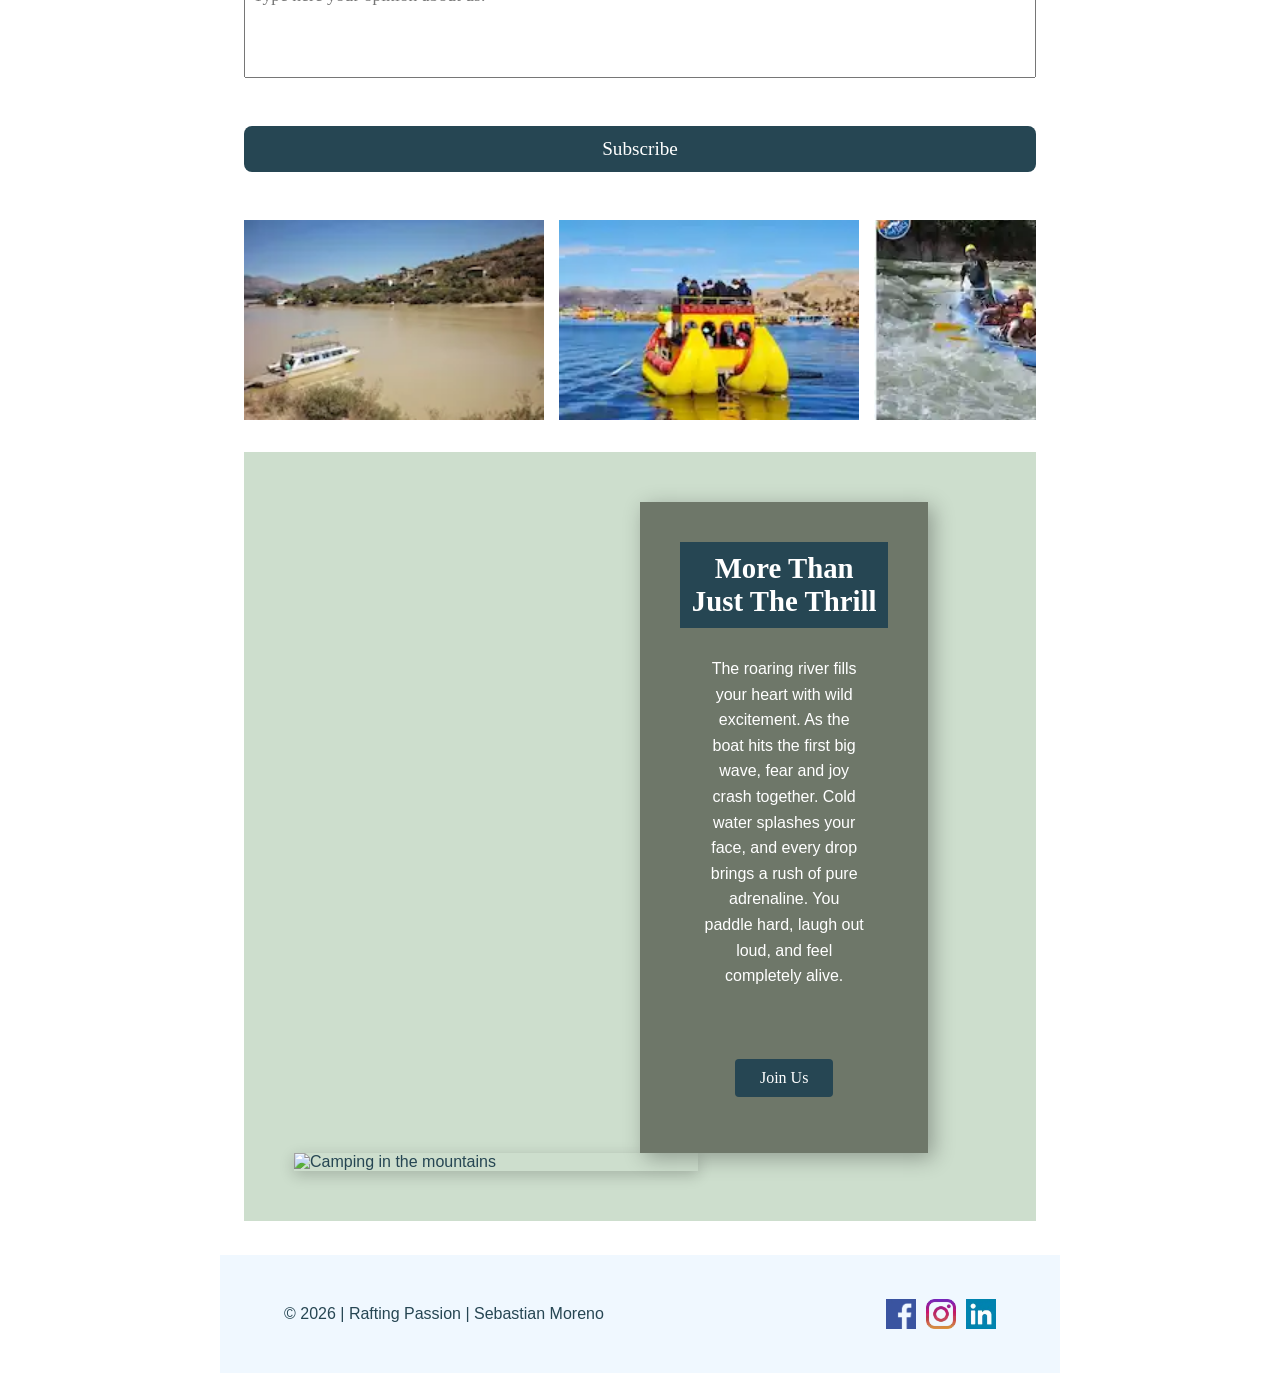
==== commit f21d238a: "Images fixed" ====
--- a/wwr/index.html
+++ b/wwr/index.html
@@ -6,7 +6,7 @@
   <meta name="viewport" content="width=device-width, initial-scale=1.0">
   <title>Home | Rafting Passion</title>
   <meta name="description"
-    content="White Whater Rafting is a Company that allows you to enjoy the nature and have a good moment with family and friends.">
+    content="This page will help you to discover the amazing adventures you are able to do.">
   <meta name="author" content="Sebastian Moreno">
   <link rel="stylesheet" href="styles/rafting.css">
 </head>
@@ -29,7 +29,7 @@
   <main>
     <section class="welcome"></section>
     <div class="hero">
-      <img src="images/Rafting.webp" alt="Rafting Welcome">
+      <img src="images/rafting.webp" alt="Rafting Welcome">
       <h1>Experience the Unforgettable Together</h1>
       <article class="art-link">
         <li><a href="trips.html">Book Now!</a>
@@ -135,7 +135,7 @@
 
     <section class="newsletter">
       <div class="banner-container">
-        <img src="images/Camping.webp" alt="Camping in the mountains" class="banner-image">
+        <img src="images/camping.webp" alt="Camping in the mountains" class="banner-image">
         <div class="card-content">
           <h2>More Than Just The Thrill</h2>
           <p>The roaring river fills your heart with wild excitement. As the boat hits the first big
--- a/wwr/styles/rafting.css
+++ b/wwr/styles/rafting.css
@@ -352,7 +352,6 @@
     }
 }
 
-/* Contenedor con scroll para pantallas móviles */
 .table-container {
     overflow-x: auto;
     margin: 20px 0;
@@ -361,16 +360,13 @@
     border-radius: 8px;
 }
 
-/* Estilos generales de la tabla */
 .excursions-table {
     width: 100%;
     border-collapse: collapse;
-    /* Une los bordes de celda en una sola línea */
     background-color: #ffffff;
     text-align: left;
 }
 
-/* Estilos de la cabecera */
 .excursions-table thead tr {
     background-color: #007bff;
     color: #ffffff;
@@ -380,23 +376,18 @@
 .excursions-table th,
 .excursions-table td {
     padding: 12px 15px;
-    /* Espaciado interno cómodo para lectura */
     border-bottom: 1px solid #dddddd;
 }
 
-/* Filas alternas de diferente color (Efecto Cebra) */
 .excursions-table tbody tr:nth-child(even) {
     background-color: #f8f9fa;
-    /* Color cian/gris suave en filas pares */
-}
-
-/* Efecto visual al pasar el ratón por encima */
+}
+
 .excursions-table tbody tr:hover {
     background-color: #f1f3f5;
     cursor: pointer;
 }
 
-/* Diseño de las etiquetas de dificultad */
 .badge {
     padding: 4px 8px;
     border-radius: 4px;
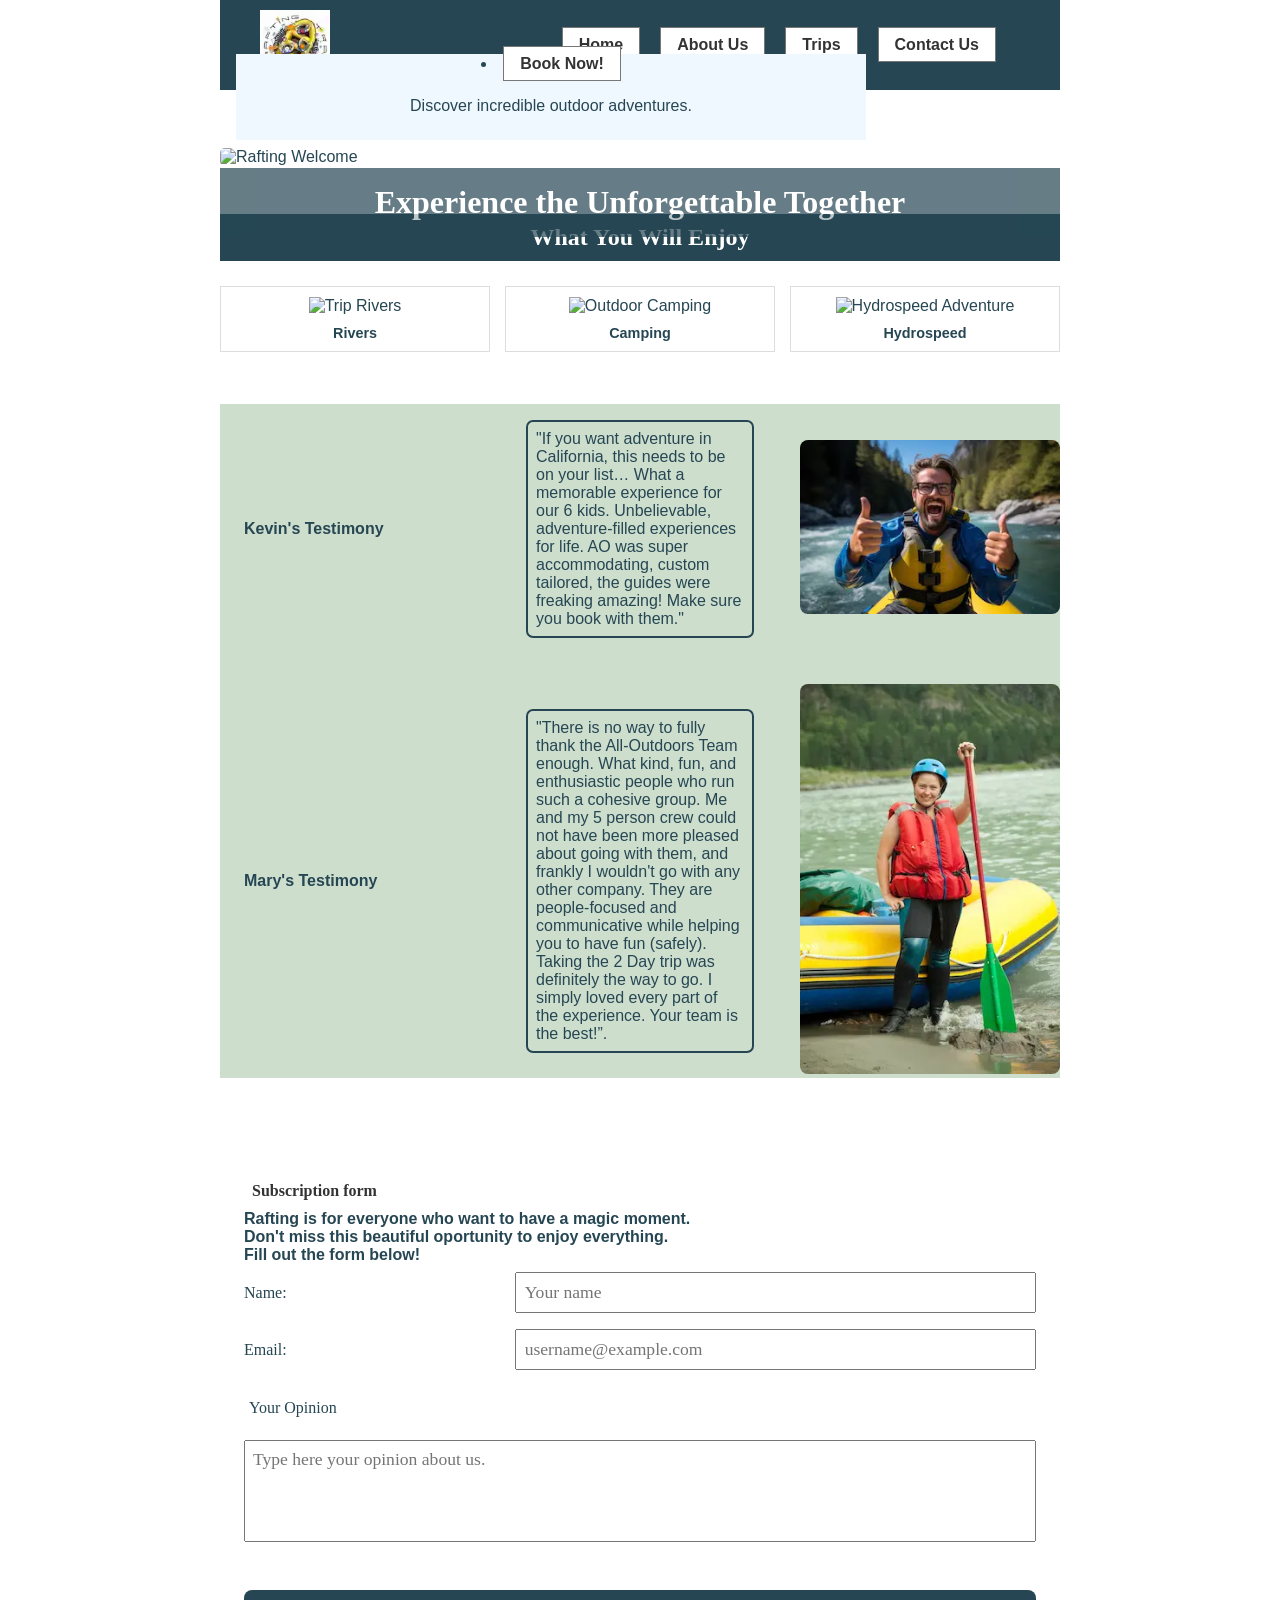
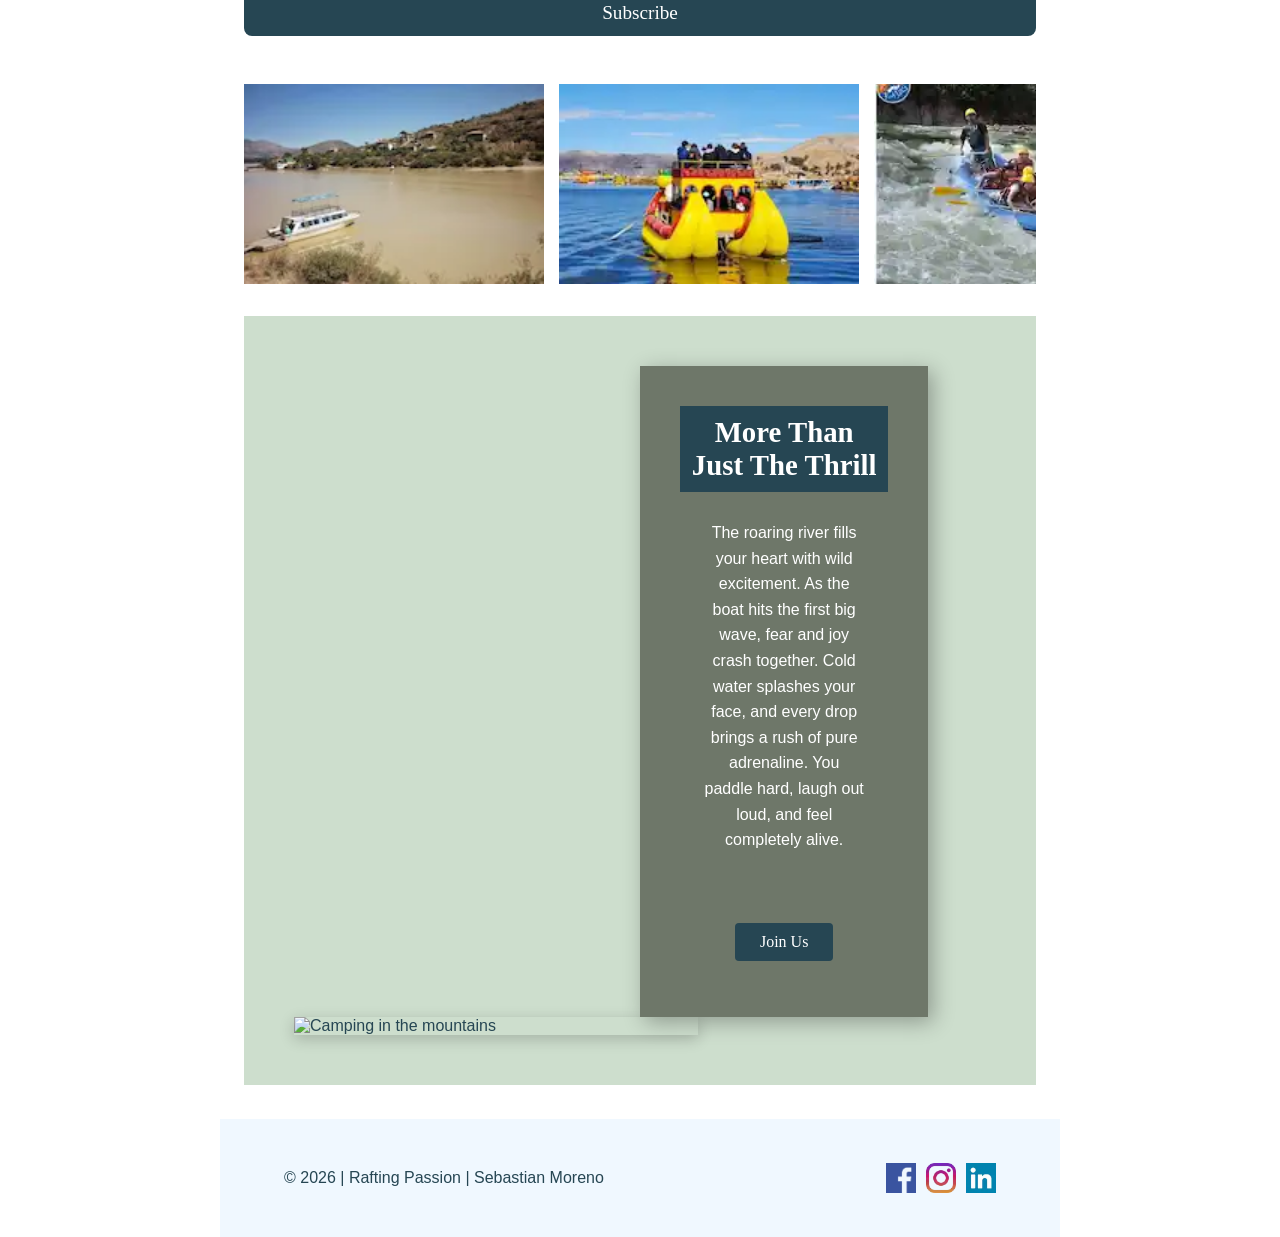
==== commit e273d8eb: "Index page" ====
--- a/wwr/index.html
+++ b/wwr/index.html
@@ -42,17 +42,17 @@
     <div class="adventures-gallery">
 
       <figure class="adventure-card">
-        <img src="images/Rivers.webp" alt="Trip Rivers">
+        <img src="images/rivers.webp" alt="Trip Rivers">
         <figcaption>Rivers</figcaption>
       </figure>
 
       <figure class="adventure-card">
-        <img src="images/Camping.webp" alt="Outdoor Camping">
+        <img src="images/camping.webp" alt="Outdoor Camping">
         <figcaption>Camping</figcaption>
       </figure>
 
       <figure class="adventure-card">
-        <img src="images/Hydrospeed.webp" alt="Hydrospeed Adventure">
+        <img src="images/hydrospeed.webp" alt="Hydrospeed Adventure">
         <figcaption>Hydrospeed</figcaption>
       </figure>
 
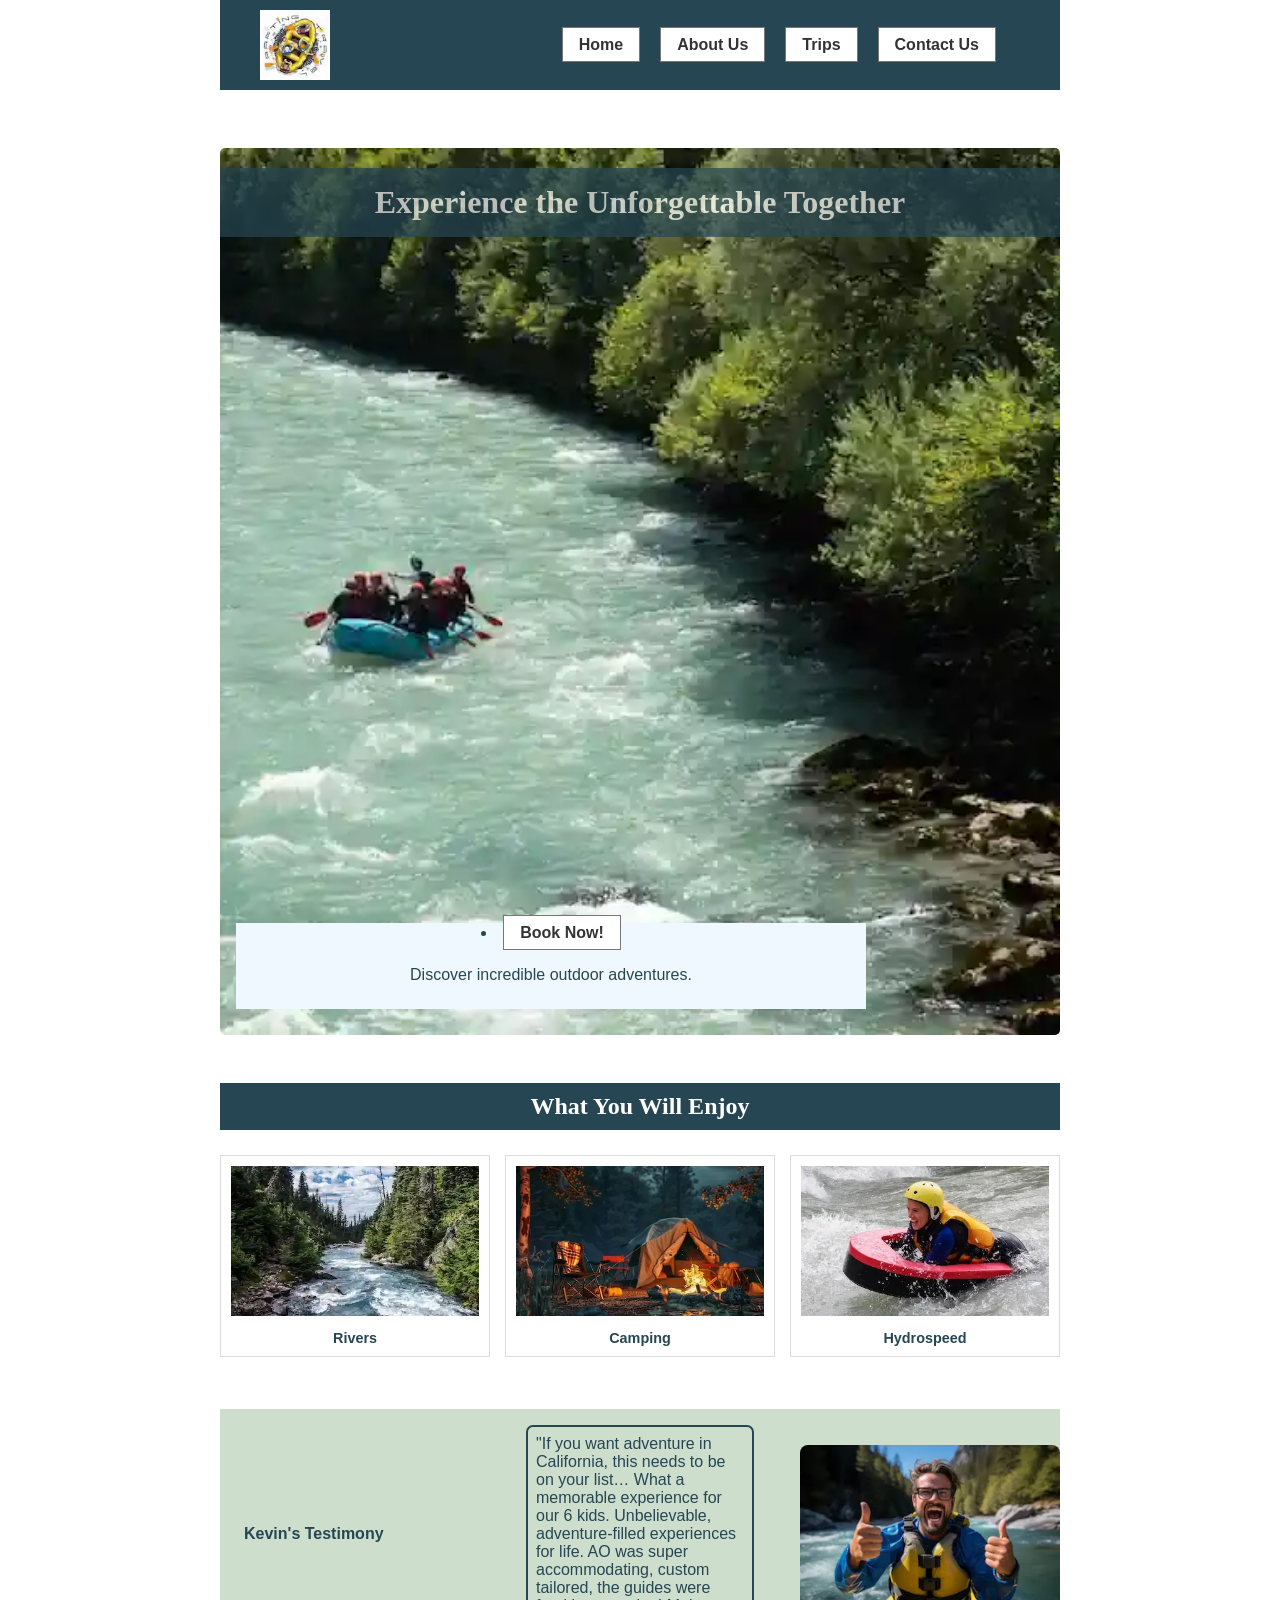
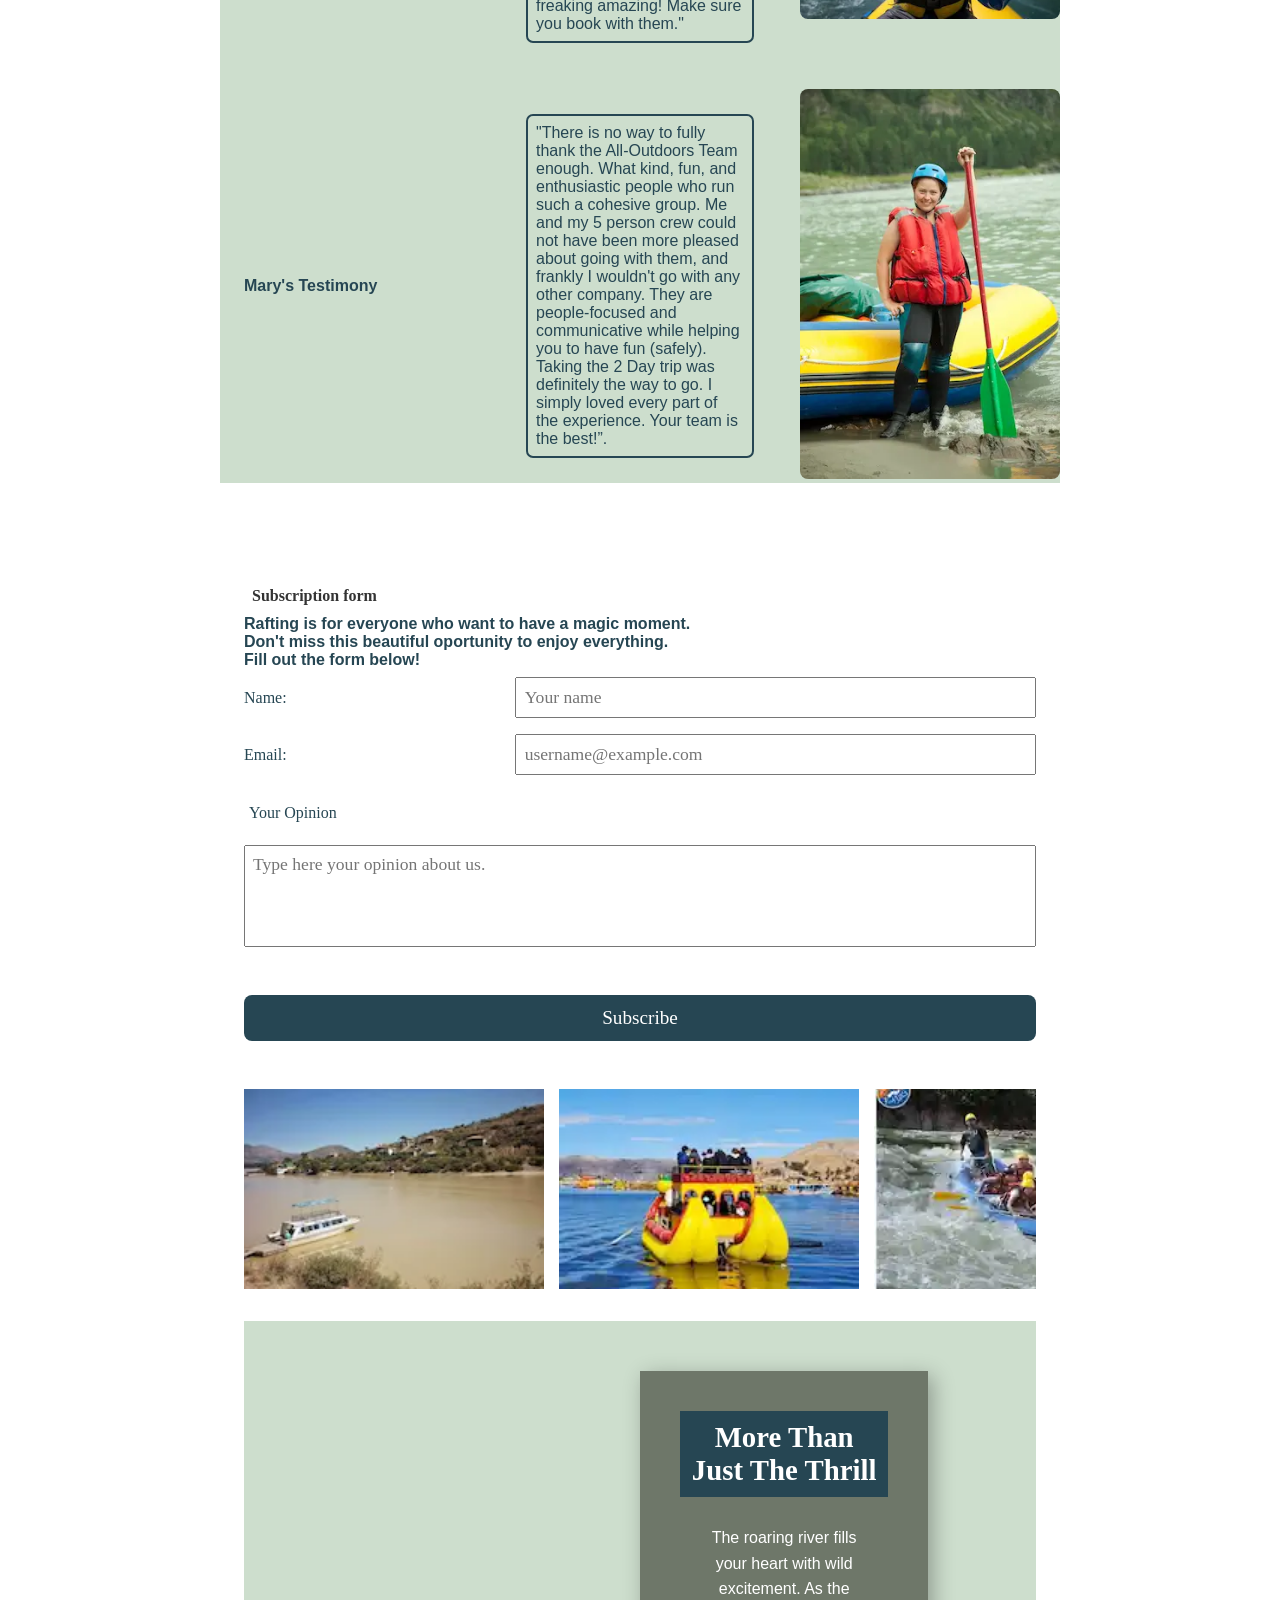
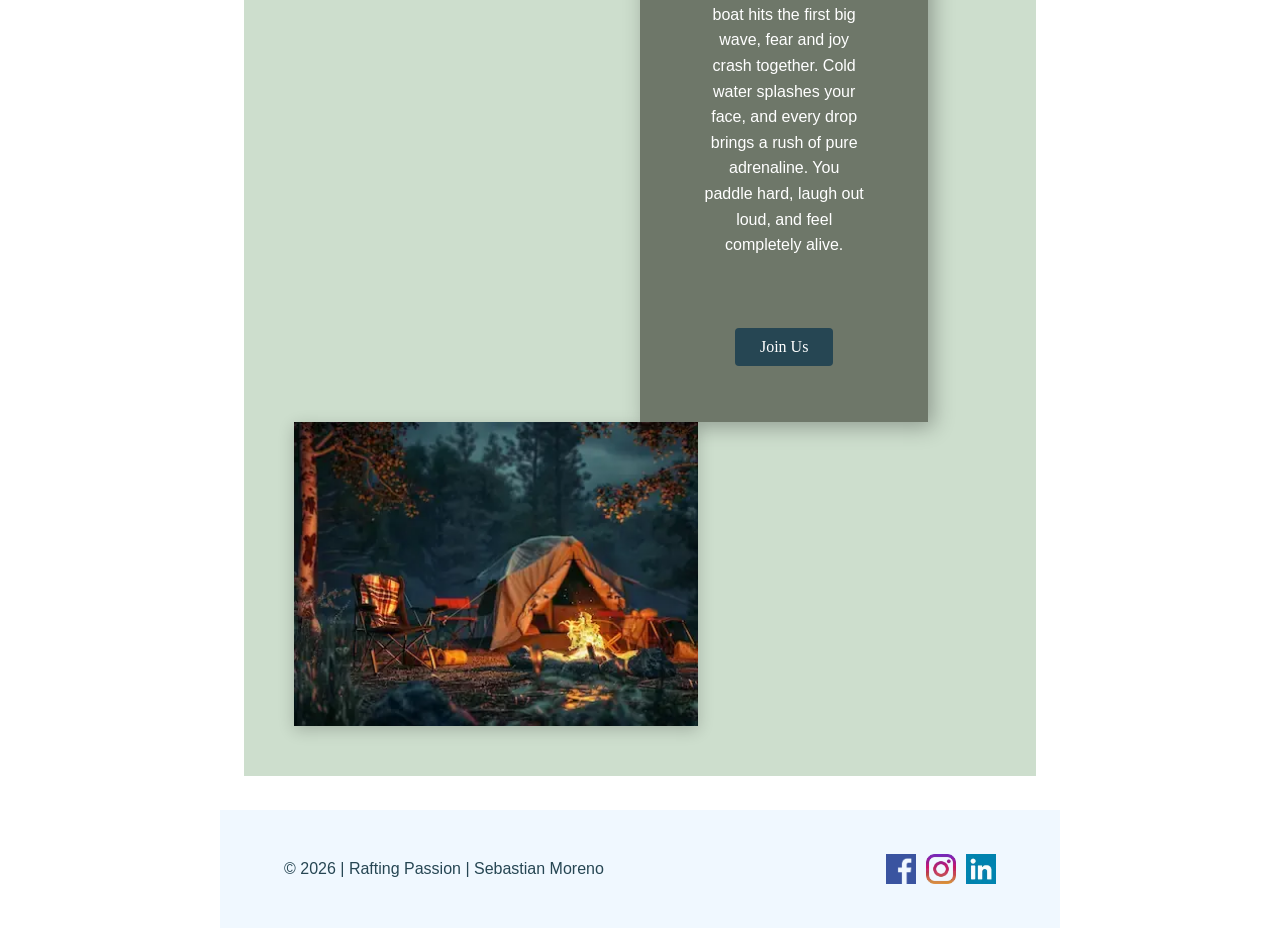
==== commit 3cdc1006: "Index img" ====
--- a/wwr/index.html
+++ b/wwr/index.html
@@ -29,7 +29,7 @@
   <main>
     <section class="welcome"></section>
     <div class="hero">
-      <img src="images/rafting.webp" alt="Rafting Welcome">
+      <img src="images/Rafting.webp" alt="Rafting Welcome">
       <h1>Experience the Unforgettable Together</h1>
       <article class="art-link">
         <li><a href="trips.html">Book Now!</a>
@@ -42,17 +42,17 @@
     <div class="adventures-gallery">
 
       <figure class="adventure-card">
-        <img src="images/rivers.webp" alt="Trip Rivers">
+        <img src="images/Rivers.webp" alt="Trip Rivers">
         <figcaption>Rivers</figcaption>
       </figure>
 
       <figure class="adventure-card">
-        <img src="images/camping.webp" alt="Outdoor Camping">
+        <img src="images/Camping.webp" alt="Outdoor Camping">
         <figcaption>Camping</figcaption>
       </figure>
 
       <figure class="adventure-card">
-        <img src="images/hydrospeed.webp" alt="Hydrospeed Adventure">
+        <img src="images/Hydrospeed.webp" alt="Hydrospeed Adventure">
         <figcaption>Hydrospeed</figcaption>
       </figure>
 
@@ -135,7 +135,7 @@
 
     <section class="newsletter">
       <div class="banner-container">
-        <img src="images/camping.webp" alt="Camping in the mountains" class="banner-image">
+        <img src="images/Camping.webp" alt="Camping in the mountains" class="banner-image">
         <div class="card-content">
           <h2>More Than Just The Thrill</h2>
           <p>The roaring river fills your heart with wild excitement. As the boat hits the first big
